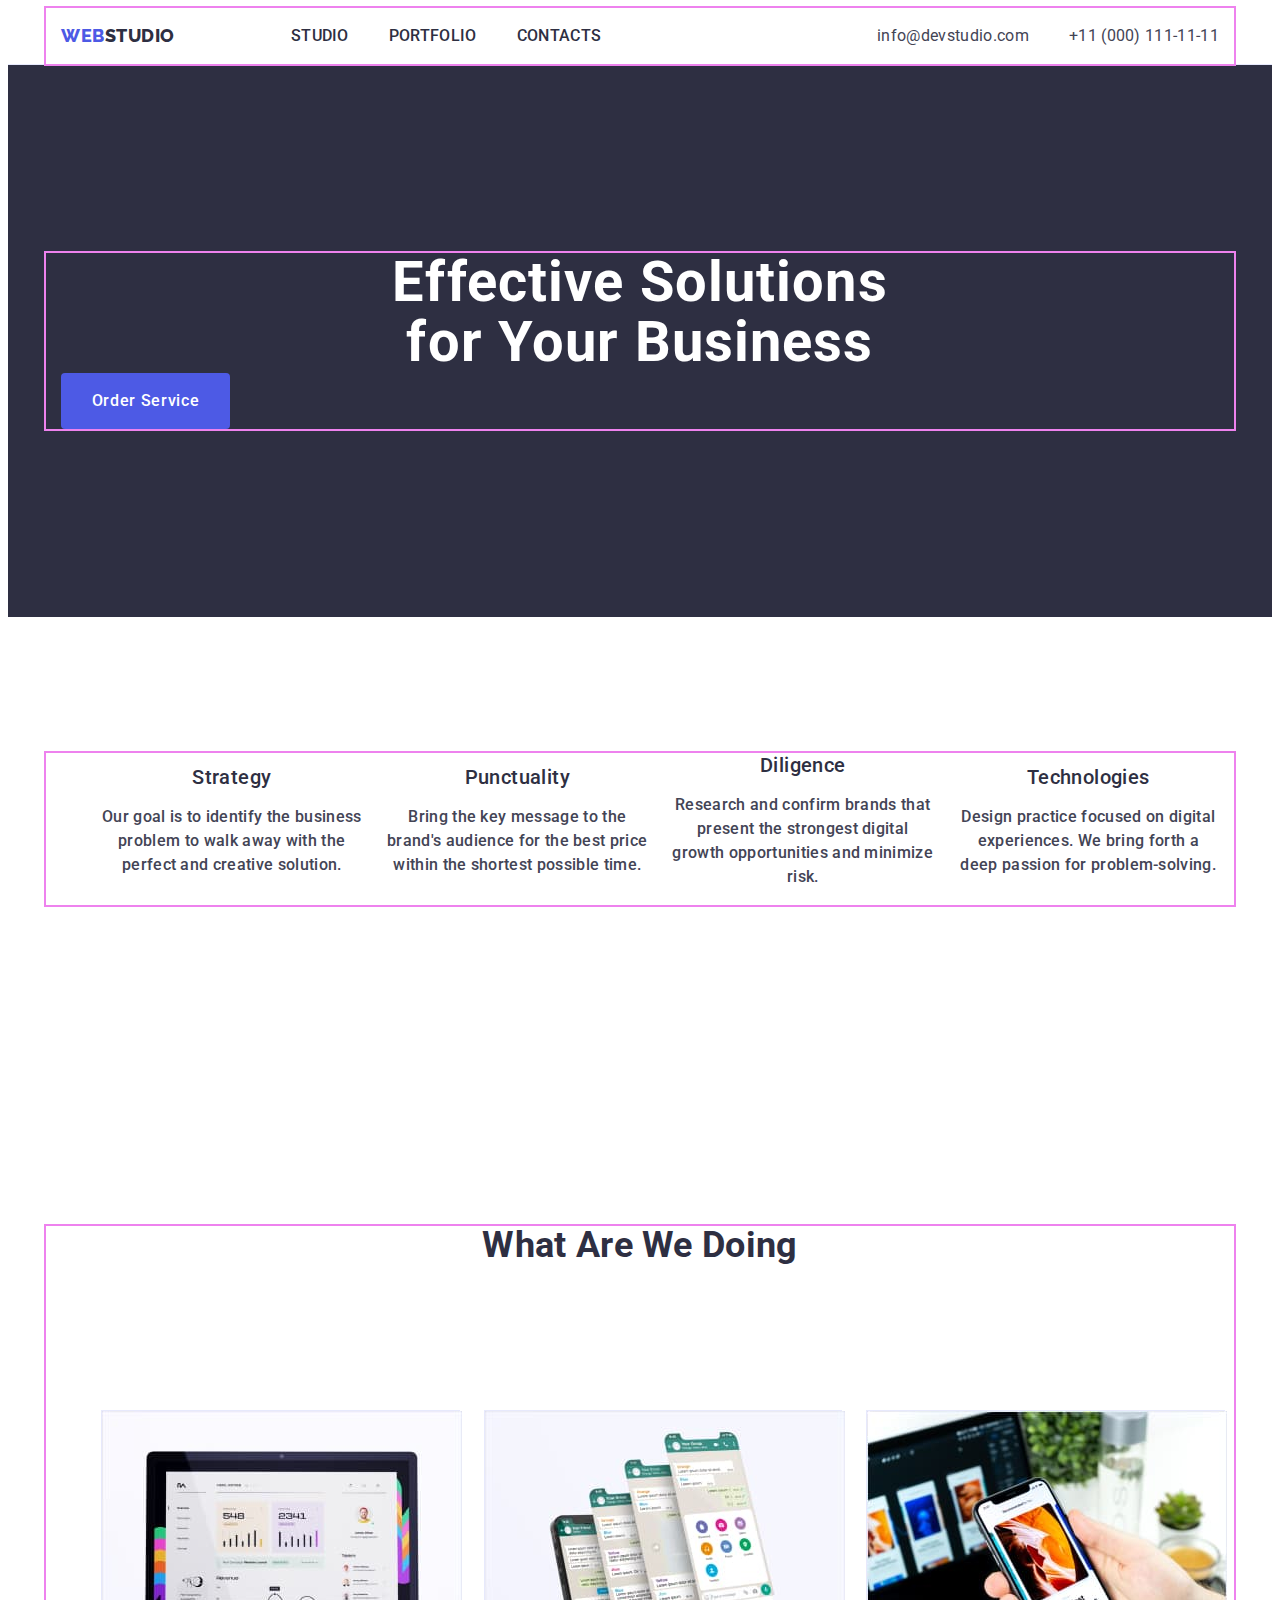
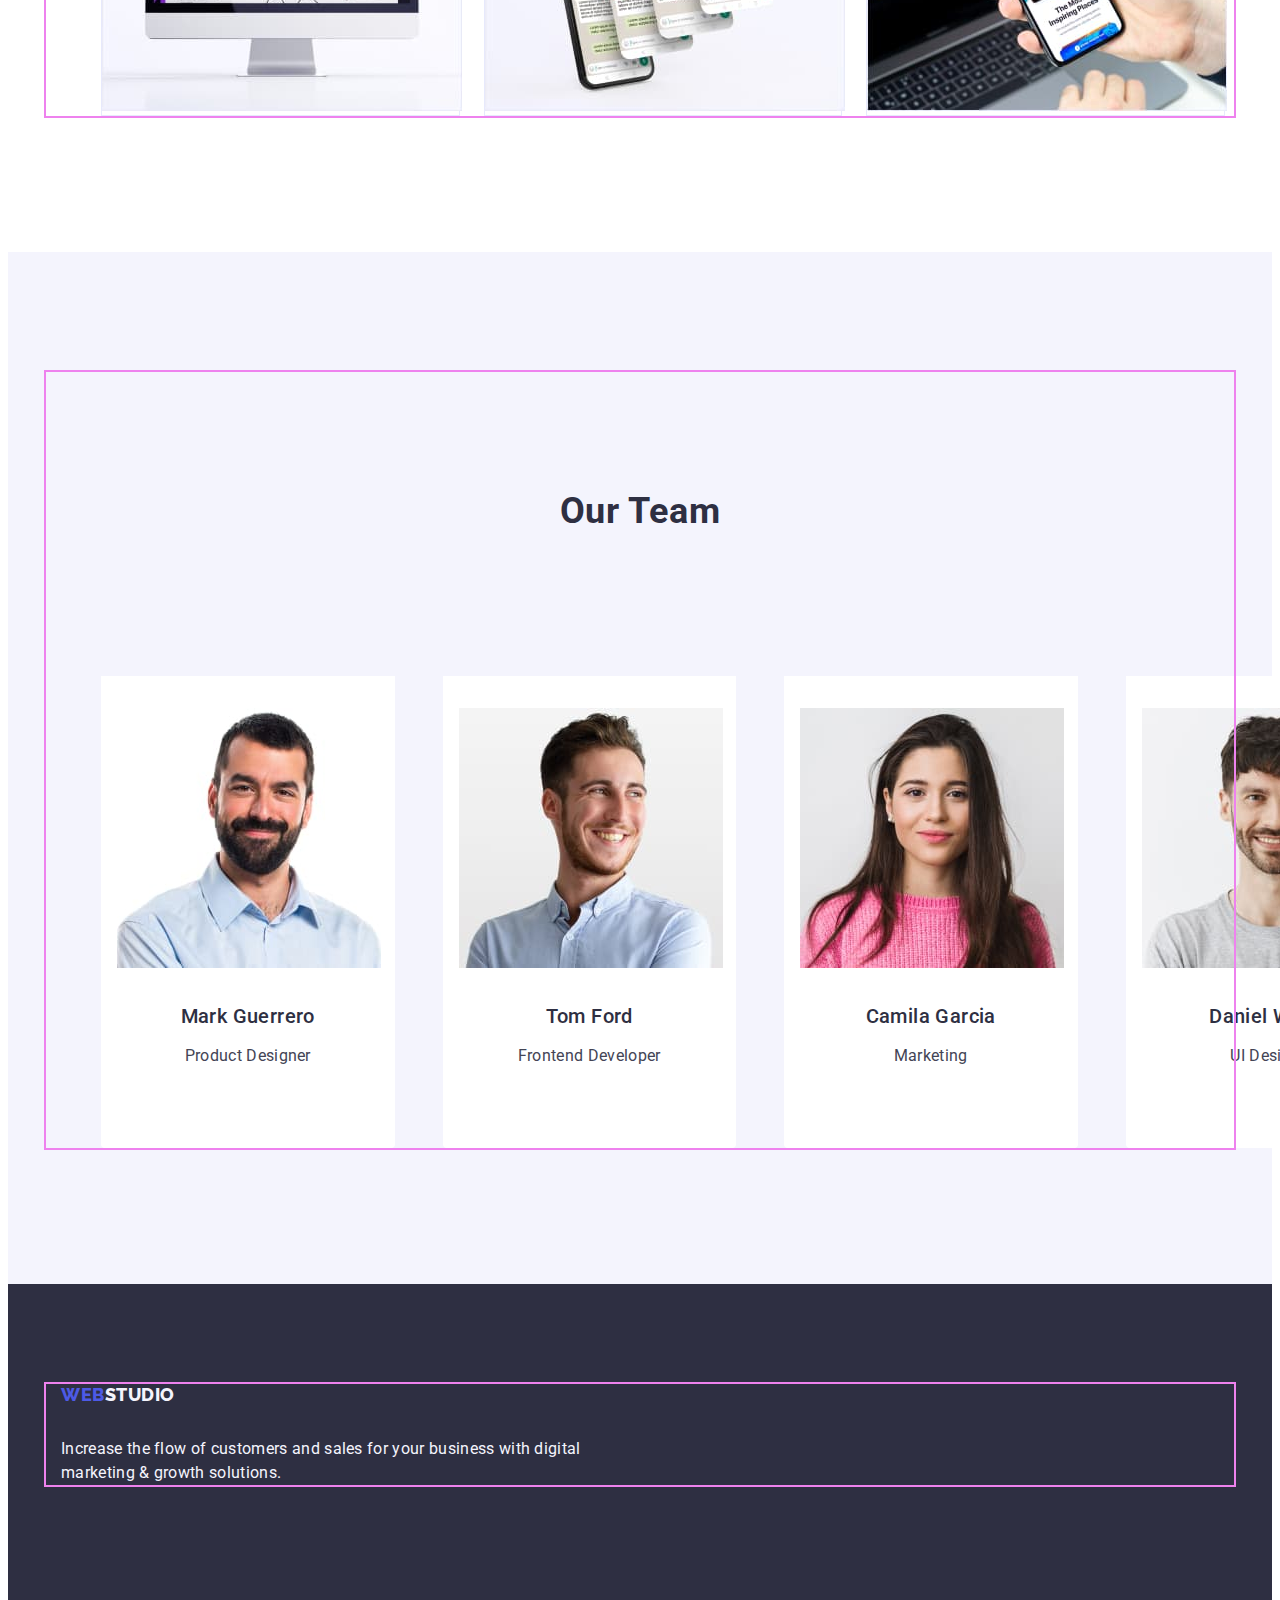
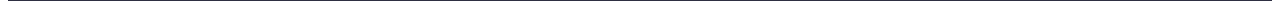
==== index.html @ 794ada8c "update" ====
<!DOCTYPE html>
<html lang="en">
  <head>
    <meta charset="UTF-8" />
    <meta http-equiv="X-UA-Compatible" content="IE=edge" />
    <meta name="viewport" content="width=device-width, initial-scale=1.0" />
    <title>Document</title>

    <link rel="preconnect" href="https://fonts.googleapis.com" />
    <link rel="preconnect" href="https://fonts.gstatic.com" crossorigin />
    <link rel="preconnect" href="https://fonts.googleapis.com" />
    <link rel="preconnect" href="https://fonts.gstatic.com" crossorigin />
    <link
      href="https://fonts.googleapis.com/css2?family=Raleway:wght@800&family=Roboto:wght@400;500;700&display=swap"
      rel="stylesheet"
    />
    <link
      rel="stylesheet"
      href="https://cdnjs.cloudflare.com/ajax/libs/modern-normalize/2.0.0/modern-normalize.min.css"
      integrity="sha512-4xo8blKMVCiXpTaLzQSLSw3KFOVPWhm/TRtuPVc4WG6kUgjH6J03IBuG7JZPkcWMxJ5huwaBpOpnwYElP/m6wg=="
      crossorigin="anonymous"
      referrerpolicy="no-referrer"
    />
    <link rel="stylesheet" href="./css/styles.css" />
  </head>
  <body>
    <header class="top-line">
      <div class="container top-conteiner">
        <nav class="nav-main list">
          <a class="main-logo link" href="./index.html">
            Web<span class="main-logotype">Studio</span></a
          >
          <ul class="top-line-nav list">
            <li><a class="top-studio link" href="./index.html">Studio</a></li>
            <li class="top-line-nav list">
              <a class="top-studio link" href="./portfolio.html">Portfolio</a>
            </li>
            <li><a class="top-line-nav link" href="">Contacts</a></li>
          </ul>
        </nav>

        <address class="address">
          <ul class="contacts-us list">
            <li>
              <a class="top-studio link" href="mailto:info@devstudio.com"
                >info@devstudio.com</a
              >
            </li>
            <li>
              <a class="top-studio link" href="tel:+110001111111"
                >+11 (000) 111-11-11</a
              >
            </li>
          </ul>
        </address>
      </div>
    </header>
    <main class="main-title-section">
      <section class="main-title">
        <div class="container">
          <h1 class="main-title-text">Effective Solutions for Your Business</h1>
          <button class="button-main link" type="button">Order Service</button>
        </div>
      </section>
      <!-- SECTION MAIN ABOUT -->
      <section class="main-about">
        <div class="container">
          <h2 class="main" hidden>section 2</h2>
          <ul class="about-us list">
            <li class="main-description">
              <h3 class="list-text">Strategy</h3>
              <p class="text-description">
                Our goal is to identify the business problem to walk away with
                the perfect and creative solution.
              </p>
            </li>
            <li class="main-description">
              <h3 class="list-text">Punctuality</h3>
              <p class="text-description">
                Bring the key message to the brand's audience for the best price
                within the shortest possible time.
              </p>
            </li>
            <li class="main-description">
              <h3 class="list-text">Diligence</h3>
              <p class="text-description">
                Research and confirm brands that present the strongest digital
                growth opportunities and minimize risk.
              </p>
            </li>
            <li class="main-description">
              <h3 class="list-text">Technologies</h3>
              <p class="text-description">
                Design practice focused on digital experiences. We bring forth a
                deep passion for problem-solving.
              </p>
            </li>
          </ul>
        </div>
      </section>
      <!---------------- SECTION3 --------------->
      <section class="doing-list">
        <div class="container">
          <h2 class="work-title">What Are We Doing</h2>
          <ul class="our-work list">
            <li class="our-work-pic">
              <img src="./images/image1.jpg" alt="img" width="360" />
            </li>
            <li class="our-work-pic">
              <img src="./images/image2.jpg" alt="img" width="360" />
            </li>
            <li class="our-work-pic">
              <img src="./images/image3.jpg" alt="img" width="360" />
            </li>
          </ul>
        </div>
      </section>
      <!-- ------OUR TEAM -->
      <section class="team-list">
        <div class="container">
          <h2 class="team-photo">Our Team</h2>
          <ul class="team list">
            <li class="image-main">
              <img src="./images/image5.jpg" alt="man" width="264" />
              <div class="team-container">
                <h3 class="list-text">Mark Guerrero</h3>
                <p class="text-description">Product Designer</p>
              </div>
            </li>
            <li class="image-main">
              <img src="./images/image6.jpg" alt="man" width="264" />
              <div class="team-container">
                <h3 class="list-text">Tom Ford</h3>
                <p class="text-description">Frontend Developer</p>
              </div>
            </li>
            <li class="image-main">
              <img src="./images/image7.jpg" alt="woman" width="264" />
              <div class="team-container">
                <h3 class="list-text">Camila Garcia</h3>
                <p class="text-description">Marketing</p>
              </div>
            </li>
            <li class="image-main">
              <img src="./images/image8.jpg" alt="man" width="264" />
              <div class="team-container">
                <h3 class="list-text">Daniel Wilson</h3>
                <p class="text-description">UI Designer</p>
              </div>
            </li>
          </ul>
        </div>
      </section>
    </main>

    <footer class="foot">
      <div class="container">
        <a class="footer-logo link" href="./index.html">
          Web<span class="footer-logotype">Studio</span></a
        >
        <p class="foot-par">
          Increase the flow of customers and sales for your business with
          digital <br />
          marketing & growth solutions.
        </p>
      </div>
    </footer>
  </body>
</html>
---- css/styles.css ----
/* ul,
ol {
    list-style: none;
}  скинули маркери на усі списки*/
/* #2E2F42 -заголовки #434455 - опис */
/* відкрити закриті папки файли
main-logo
footer-logo  */
/* ------------------------------------------------ */
.title-text {
  font-family: 'Roboto';
  font-size: 36px;
  line-height: 1.12;
  color: var(--header-color);
}

.list-text {
  font-family: 'Roboto';
  font-weight: 500;
  font-size: 20px;
  line-height: 1.2;
  letter-spacing: 0.02em;
  color: var(--text-navy-color);
  text-align: center;
}

.text-description {
  font-family: 'Roboto';
  font-size: 16px;
  line-height: 1.5;
  letter-spacing: 0.02em;
  color: var(--text-slate-color);
  text-align: center;
}

.text-footer {
  font-family: 'Roboto';
  font-size: 16px;
  line-height: 1.5;
  letter-spacing: 0.02em;
  color: #F4F4FD;
}


/* -------------------------------------------- */
:root {
  --header-color: #2E2F42;
  --background-color: #FFFFFF;
  --text-navy-color: #2E2F42;
  --text-slate-color: #434455;
  --text-cloud-color: #F4F4FD;
  --text-iris-color: #4D5AE5;
  --text-ocean-color: #404BBF;
  --button-color: #e7e9fc;
}

a:link {
  text-decoration: none;
}

body {
  font-family: 'Roboto', sans-serif;
  color: #434455;
  background-color: var(--background-color);
  letter-spacing: 0.02em;
  text-decoration: none;

}

.p {
  color: #434455;
  font-family: 'Roboto' sans-serif;
  font-size: 16px;
  line-height: 1.5;
  letter-spacing: 0.02em;
  text-align: center;

}

.p,
h1,
h2,
h3,
h4,
h5,
h6 {
  margin: 0;
}

.ul,
ol {
  margin: 0;
  padding: 0;
}

.img {
  display: block;

}

.link {
  text-decoration: none;
}

.list {
  list-style: none;
}

.team-list {
  background-color: #F4F4FD;

}

.container {
  align-items: center;
  width: 1158px;
  padding-left: 15px;
  padding-right: 15px;
  margin: 0 auto;
  outline: 2px solid violet;
}


/*-------- INDEX */


.top-line {
  border-bottom: 1px solid #e7e9fc;

}

.top-conteiner {
  display: flex;
  align-items: center;

}

.nav-main {
  display: flex;
  align-items: center;

}

.nav-main {
  font-family: "Raleway", sans-serif;
  font-weight: 800;
  font-size: 18px;
  line-height: 1.17;
  letter-spacing: 0.03em;
  text-transform: uppercase;
  color: #4D5AE5;

}

.main-logo {
  font-family: 'Raleway', sans-serif;
  font-weight: 800;
  font-size: 18px;
  line-height: 1.17;
  letter-spacing: 0.03em;
  text-transform: uppercase;
  color: #4D5AE5;
}

.main-logo {
  margin-right: 76px;

}


.main-logotype {
  color: #2E2F42;
}

.address {
  font-style: normal;
  align-items: center;
  margin-left: auto;
  /* display: flex;
  justify-content: flex-end; */
}

/* .address-conteiner{
  display: flex;
  align-items: center;
  margin-left: 332px;
  
} */


.top-line-nav a {
  color: #2E2F42;
  list-style: none;
}

.top-line-nav {

  list-style: none;
  color: #2E2F42;

  font-family: 'Roboto';
  font-weight: 500;
  font-size: 16px;
  line-height: 1.5;
  letter-spacing: 0.02em;

}

.top-line-nav {
  display: flex;
  align-items: center;
  gap: 40px;
}





.top-line-nav a:hover,
.top-line-nav a:focus {
  color: #404BBF;
}

.contacts-us a:hover,
.contacts-us a:focus {
  color: #404BBF;
}


.contacts-us a {
  color: #434455;
  list-style: none;
  font-family: 'Roboto';
  line-height: 1.5;
  letter-spacing: 0.02em;




}

.contacts-us {
  display: flex;
  gap: 40px;
  list-style: none;
  align-items: center;
}



/* ---------------SECTION 2----------------------- */

.main-about {
  padding: 120px 0;
}

.main-title {
  display: flex;
  background-color: #2E2F42;

  padding: 188px 0;


}


.main-title-text {
  color: #FFFFFF;
  font-family: 'Roboto';
  font-size: 56px;
  line-height: 1.07;
  text-align: center;
  letter-spacing: 0.02em;
}

.main-title-text {
  max-width: 496px;
  flex-grow: 1;
  margin: 0 auto;

}

.button-main {
  font-family: 'Roboto', sans-serif;
  color: #FFFFFF;
  text-decoration: none;
  font-weight: 500;
  font-size: 16px;
  line-height: 1.5;
  letter-spacing: 0.04em;
  background-color: #4D5AE5;
  cursor: pointer;

  height: 56px;


}

.button-main {
  display: block;
  min-width: 169px;
  border: none;
  border-radius: 4px;
}

.main-description {
  width: calc((100% - 72px) / 4);
}

.button-main:hover,
.button-main:focus {
  background-color: #404BBF
}

.main-about p {
  font-family: 'Roboto', sans-serif;
  font-size: 16px;
  line-height: 1.5;
  letter-spacing: 0.02em;
  color: #434455;
}

.main-about {
  padding-top: 123px;
  padding-bottom: 185px;
  padding: 120px 0
}

.about-us {
  display: flex;
  align-items: center;
  gap: 24px;
}

.list-text {
  margin-bottom: 8px;
}

.about-us li {
  display: inline;
  padding: 0px;
  gap: 8px;
  flex-direction: column;
  color: #2E2F42;
  font-weight: 500;
  font-size: 20px;
  line-height: 1.2;

}



/* SECTION 3 */
.doing-list {
  padding-top: 185px;
  padding-bottom: 120px;


}


.work-title {
  font-size: 36px;
  line-height: 1.11;
  text-align: center;
  text-transform: capitalize;
  color: var(--header-color);
  padding-bottom: 72px;
  margin-bottom: 72px;

}

.our-work {
  display: flex;
  align-items: center;
  gap: 24px;
}

.our-work-pic {
  width: calc((100% - 48px) / 3);
}




/* SECTION TEAM */
/* .team-list {
  display: flex;
  align-items: center;
  padding-top: 52px; 
  background-color: #F4F4FD;
  gap: 24px; 
}  */

.team-photo {
  padding-top: 120px;
  padding-bottom: 72px;
  margin-bottom: 72px;
}

.team-list {
  padding: 120px 0;

}

.team {
  display: flex;
  gap: 24px;

}

.image-main {
  background-color: #FFFFFF;
  width: calc((100% - 72px) / 4);

}

.team-list p {
  font-family: 'Roboto', sans-serif;
}

.team-photo {
  font-size: 36px;
  line-height: 1.11;
  text-align: center;
  text-transform: capitalize;
  color: var(--header-color);
  letter-spacing: 0.02em;

}

.image-main {
  margin-right: 24px;
}

.team-container {
  padding: 32px 16px;

}


.our-work li {
  display: flex;
  text-decoration: none;
  font-family: 'Roboto' sans-serif;
  color: #2E2F42;
  display: inline-block;

  border: 1px solid #E7E9FC;
}

.team-piccontainer {
  width: 1440px;
  outline: 2px solid violet;
}

.team li {
  display: inline-flex;
  text-decoration: none;
  font-family: 'Roboto' sans-serif;
  color: #2E2F42;
  display: inline-block;
}

/* .team li {
  text-decoration: none;
  font-family: 'Roboto' sans-serif;
  color: #2E2F42;
  } */

/* --------PORTFOLIO------- */

.main-section {
  padding: 96px 0 120px;

}

.filter-button {
  min-width: 69px;
  width: 586px;
  height: 48px;
  display: flex;
  align-items: center;
  gap: 24px;
  padding-left: 427px;
  justify-content: center;
  margin-bottom: 72px;


}

.button-port {
  display: flex;
  align-items: center;
  min-width: 69px;
  height: 48px;
  padding: 12px 24px;
  border: 1px solid var(--button-color);
  border-radius: 4px;

}

.button-port {
  font-family: "Roboto", sans-serif;
  font-weight: 500;
  font-size: 16px;
  line-height: 1.5;

  text-align: center;
  letter-spacing: 0.04em;
  color: #4D5AE5;
  cursor: pointer;
  background-color: var(--text-cloud-color);
}



.button-port:hover,
.button-port:focus {
  background-color: #404BBF;
  color: #FFFFFF;
  border: 1px solid transparent;
}



.pic-portfolio {
  outline: 2px solid green;
  display: flex;
  align-items: center;
  gap: 24px;
  border: 1px solid #e7e9fc;
  padding: 32px 16px;
  border-top: none;
}


.our-projects li {
  text-decoration: none;
  font-family: 'Roboto' sans-serif;
  color: #2E2F42;

  border: 1px solid #E7E9FC;
  background: #FFFFFF;
  font-family: 'Roboto';

}

.our-projects {
  display: flex;
  flex-wrap: wrap;
  column-gap: 24px;
  margin-right: 24px;
  width: calc((100% - 48px) / 3);
  row-gap: 48px;
  border-radius: 0px 0px 4px 4px;
}

.images {
  width: calc((100% - 48px) / 3);

}

.image link {
  text-decoration: none;
  width: calc((100% - 48px) / 3);
  padding: 32px 16px;
}

.image-main {
  border-radius: 0px 0px 4px 4px;
  padding: 32px 16px;

}








/* ------Footer */
.foot {
  background-color: #2E2F42;
  color: #F4F4FD;
  font-family: 'Roboto';
  line-height: 1.5;
  letter-spacing: 0.02em;
  padding: 100px 0;

}

.footer-logo {
  font-family: 'Raleway', sans-serif;
  font-weight: 800;
  font-size: 18px;
  line-height: 1.17;
  display: flex;
  align-items: center;
  letter-spacing: 0.03em;
  text-transform: uppercase;
  color: #4D5AE5;
  display: inline-block;
}


.foot {
  color: var(--text-cloud-color);
  background-color: #2E2F42;
  list-style: none;

}

.footer-logo {
  margin-bottom: 16px;
  display: inline-block;
}

.footer-logotype {
  color: #F4F4FD;

}

.foot-par {
  min-width: 264px;
}
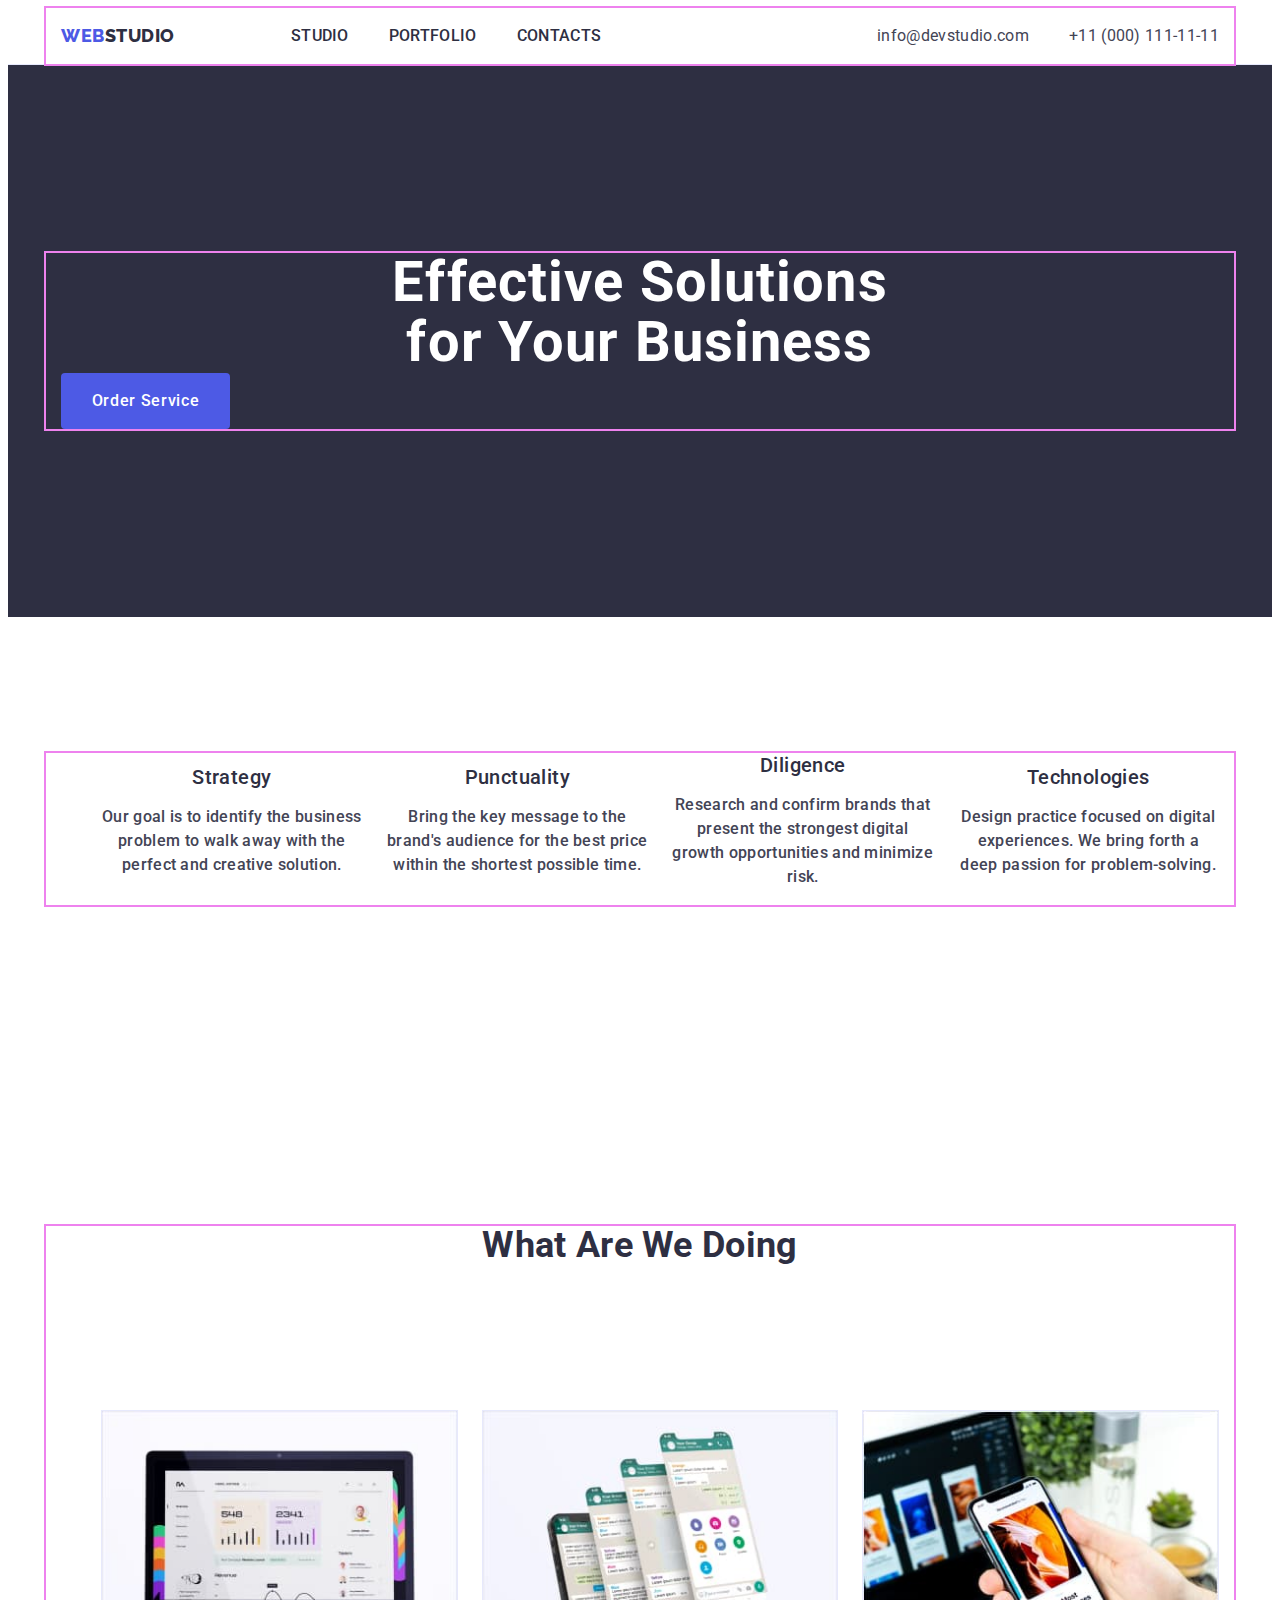
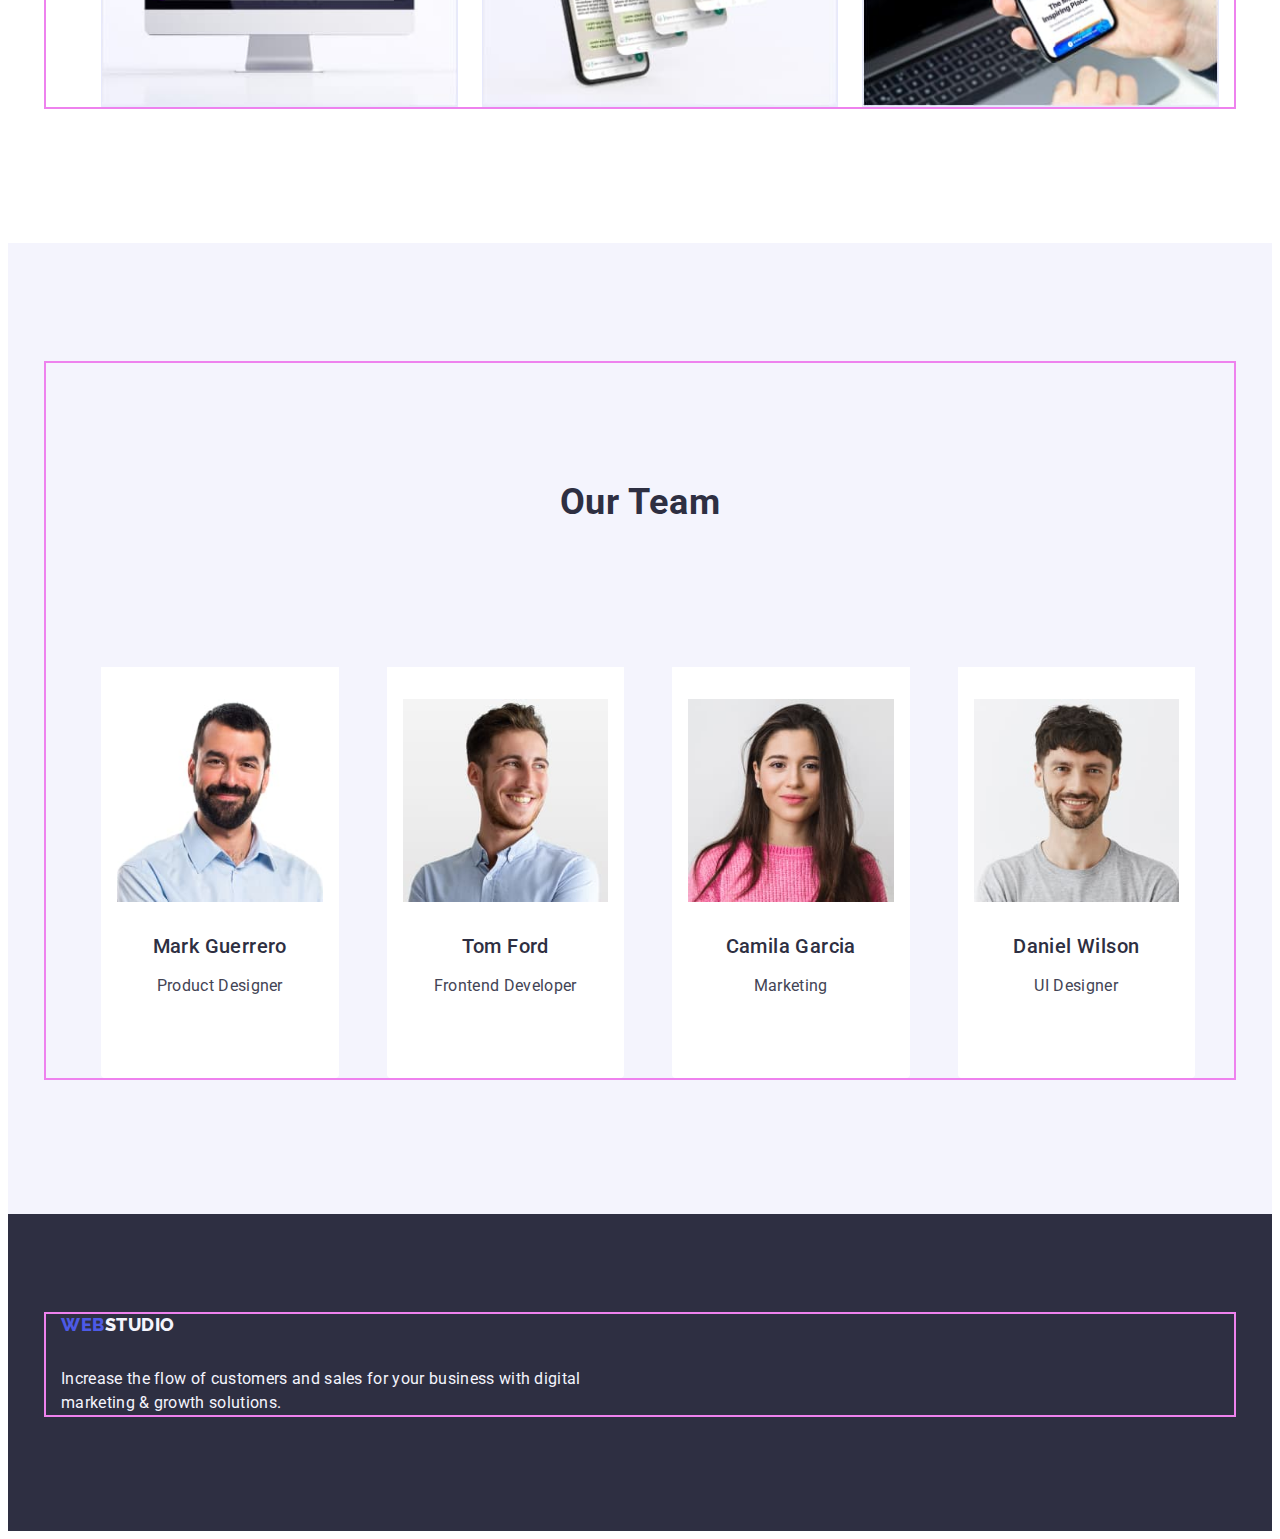
==== commit 96804ddc: "update" ====
--- a/index.html
+++ b/index.html
@@ -167,3 +167,6 @@
     </footer>
   </body>
 </html>
+
+
+
--- a/css/styles.css
+++ b/css/styles.css
@@ -93,9 +93,10 @@
   padding: 0;
 }
 
-.img {
+img {
   display: block;
-
+  max-width: 100%;
+  height: auto;
 }
 
 .link {
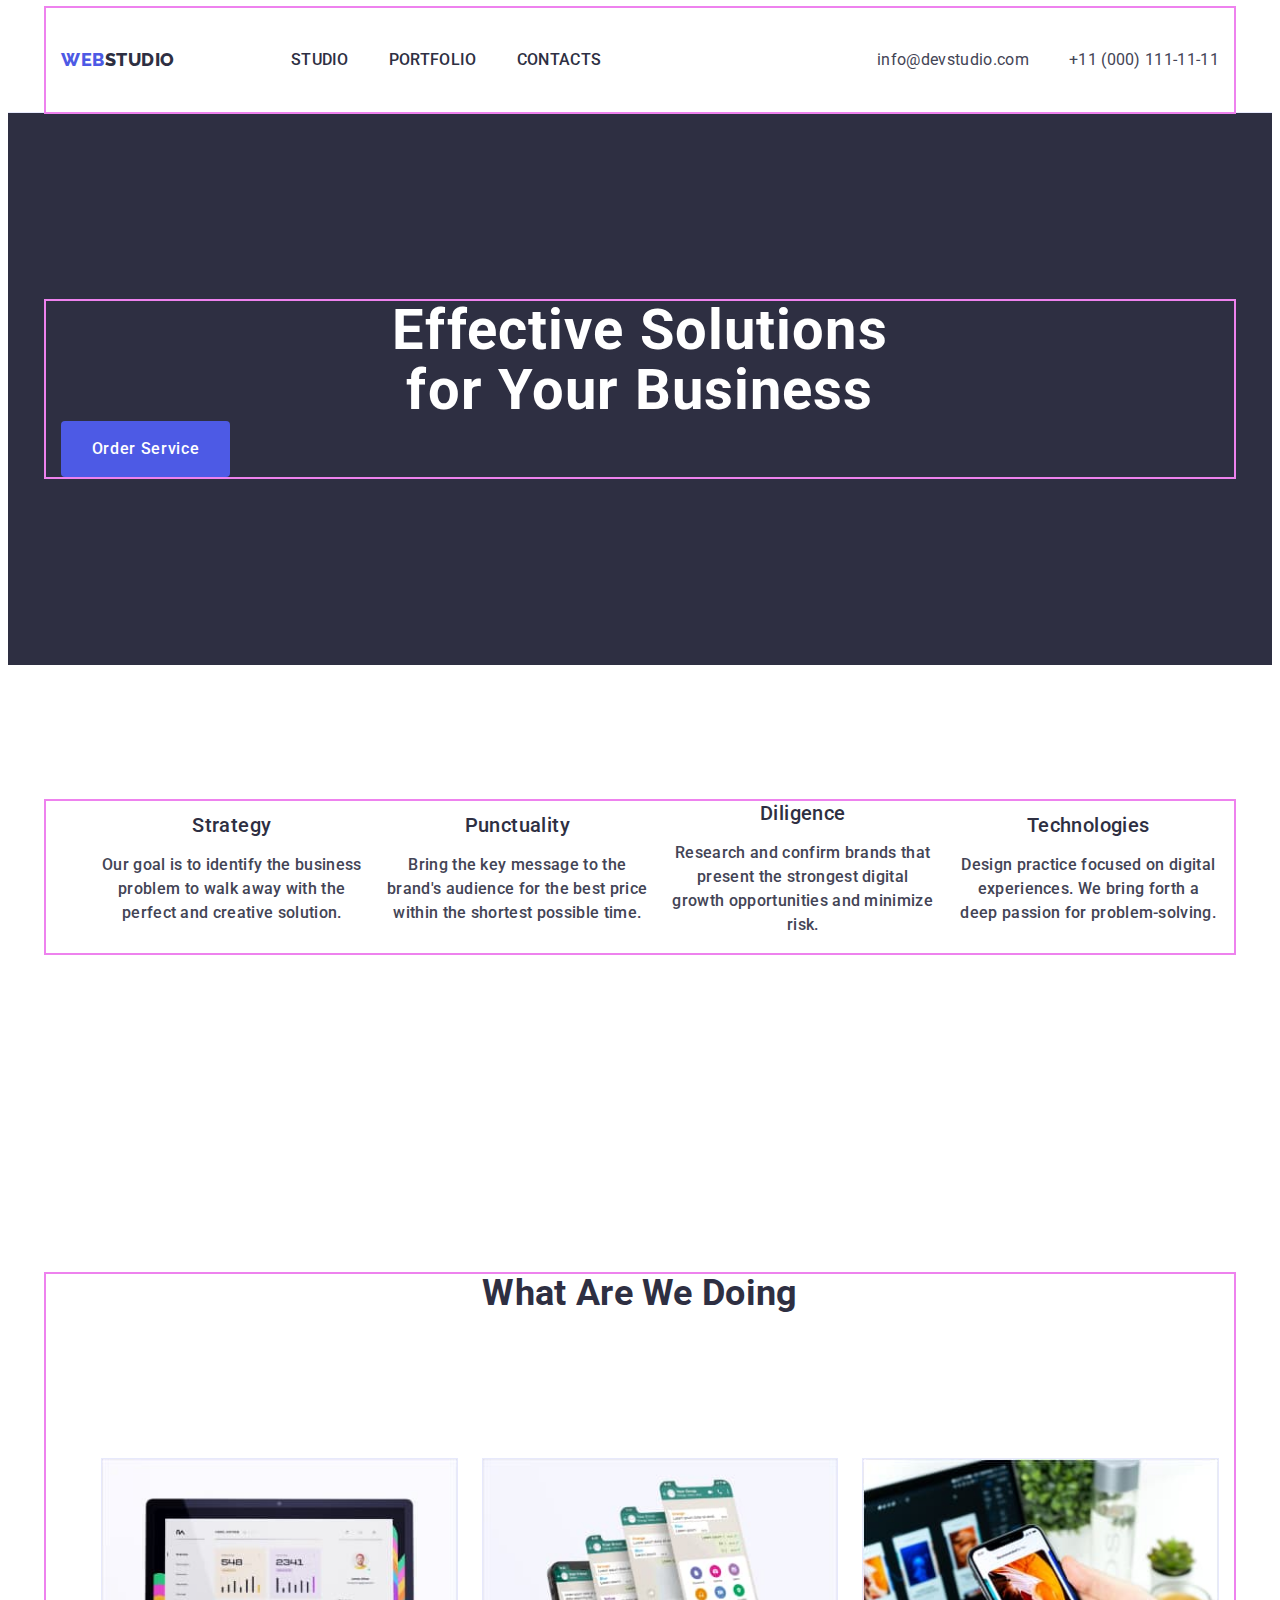
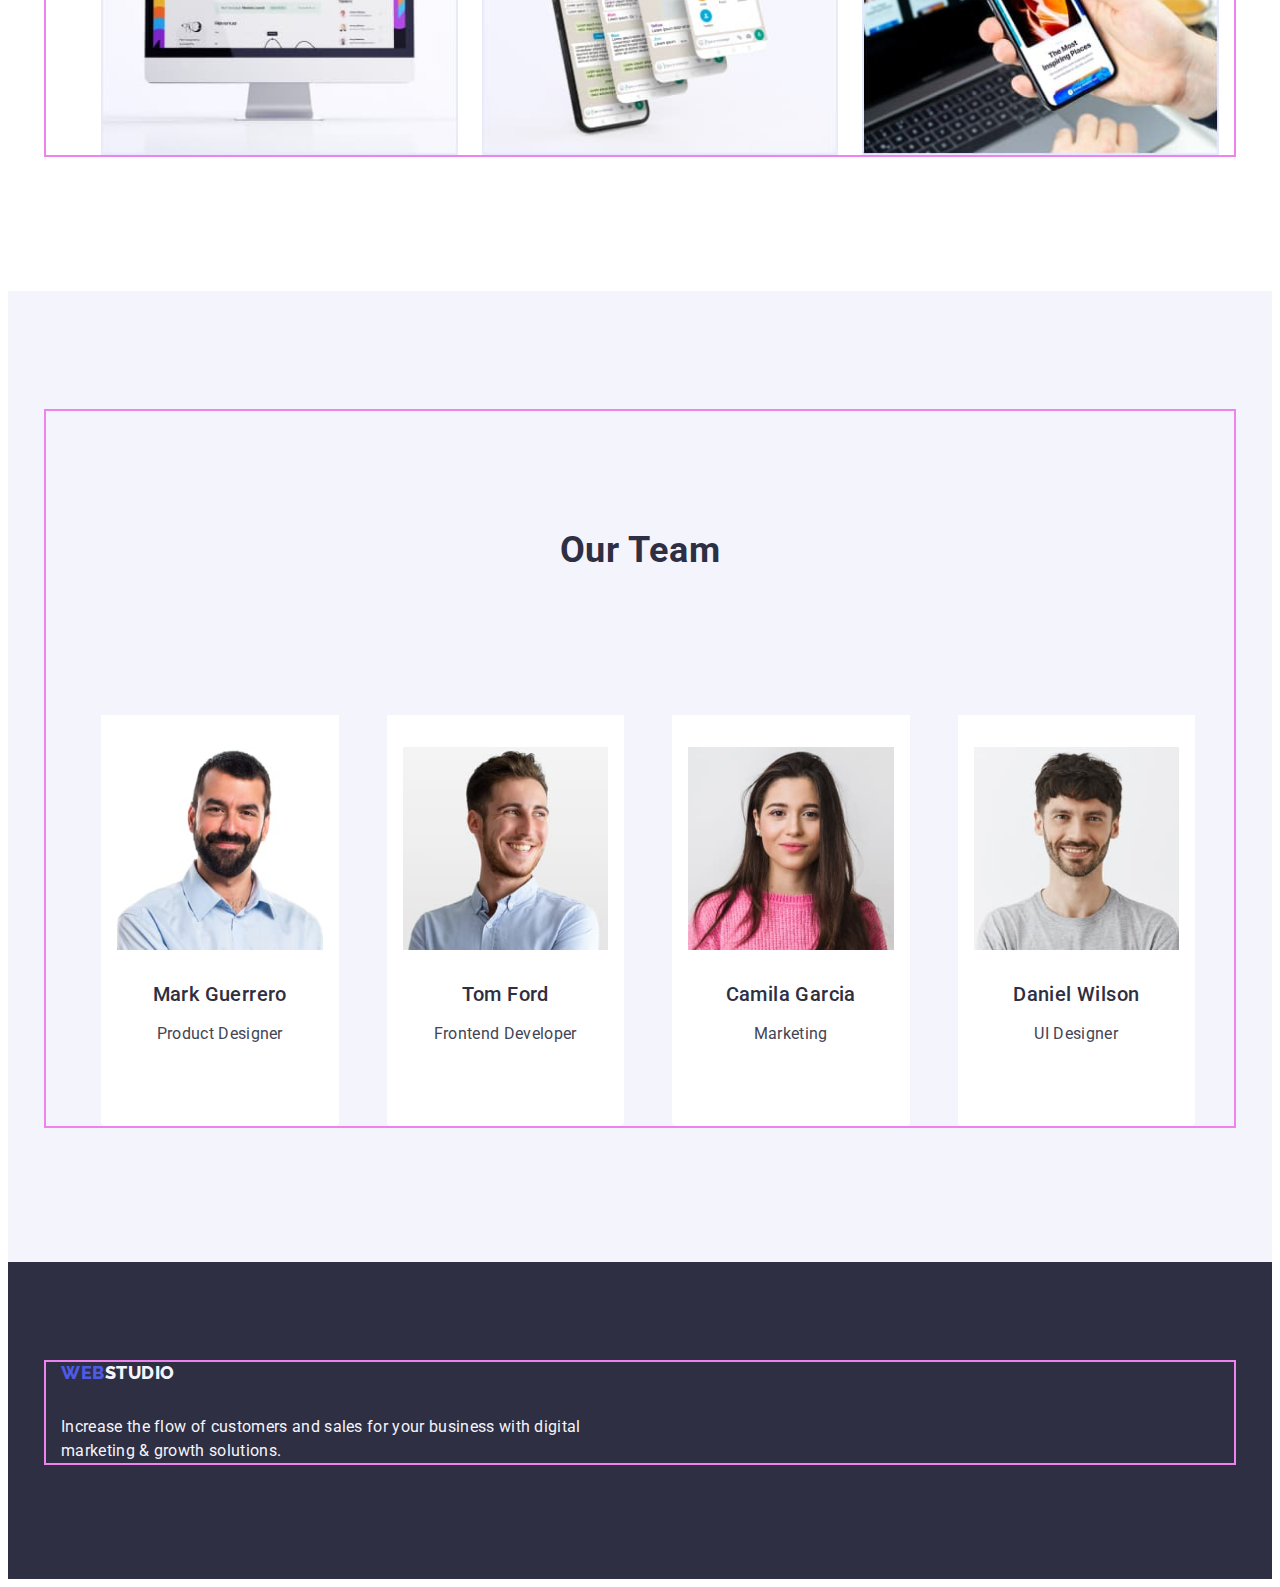
==== commit 20973181: "update" ====
--- a/index.html
+++ b/index.html
@@ -35,7 +35,7 @@
             <li class="top-line-nav list">
               <a class="top-studio link" href="./portfolio.html">Portfolio</a>
             </li>
-            <li><a class="top-line-nav link" href="">Contacts</a></li>
+            <li><a class="top-studio link" href="">Contacts</a></li>
           </ul>
         </nav>
 
--- a/css/styles.css
+++ b/css/styles.css
@@ -140,6 +140,7 @@
   display: flex;
   align-items: center;
 
+
 }
 
 .nav-main {
@@ -211,8 +212,12 @@
   display: flex;
   align-items: center;
   gap: 40px;
-}
-
+
+}
+
+.top-studio {
+  padding: 24px 0;
+}
 
 
 
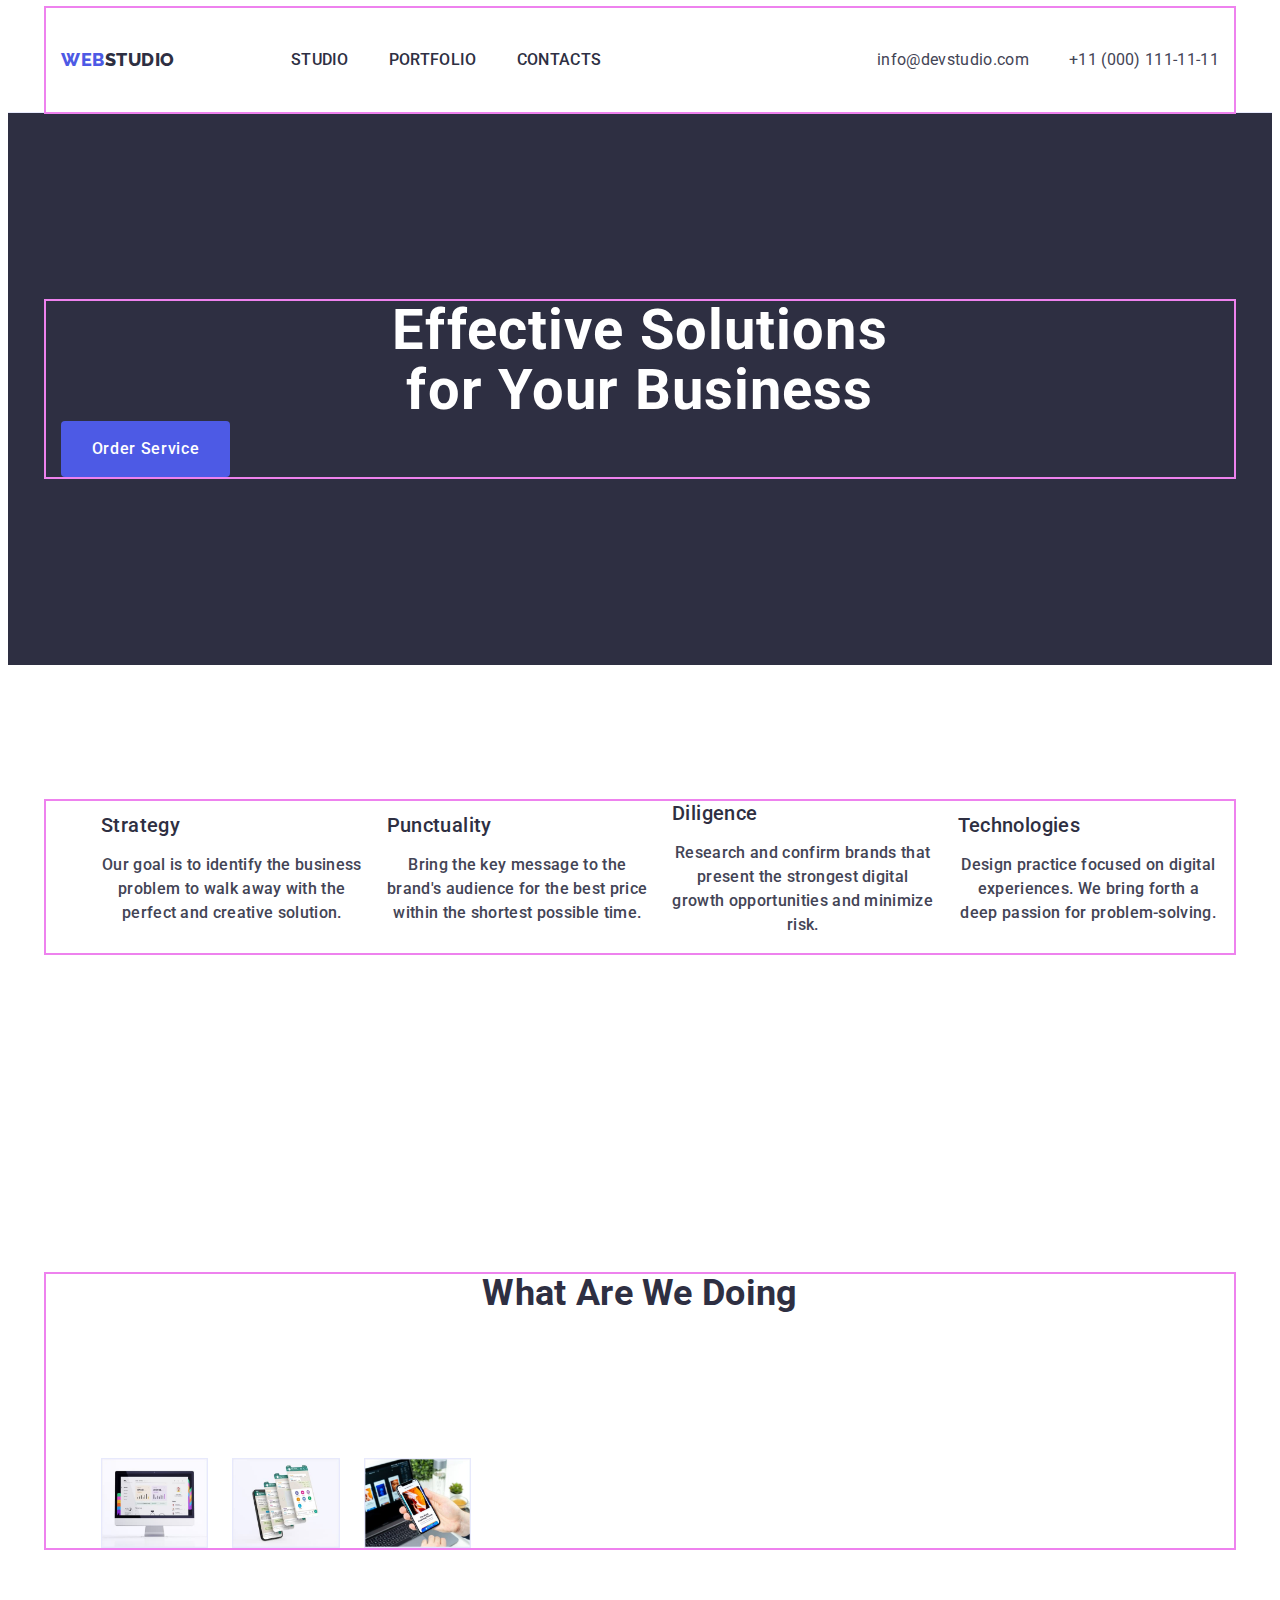
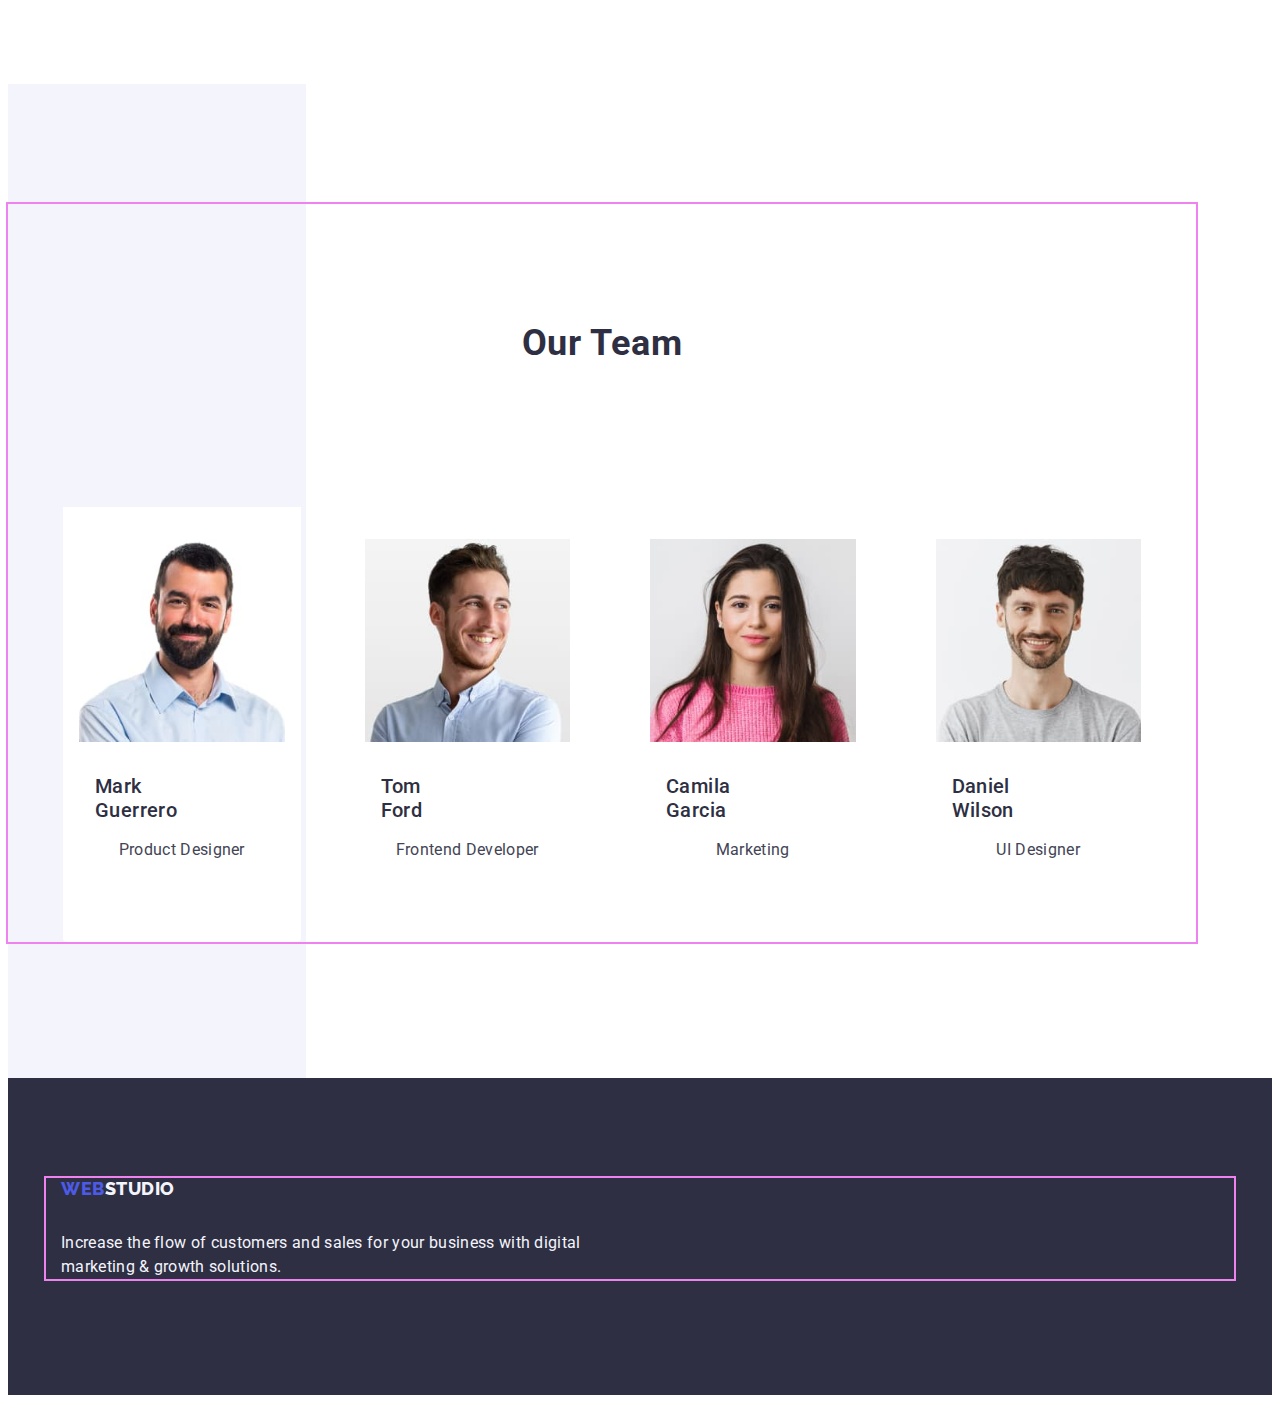
==== commit c275113b: "update" ====
--- a/index.html
+++ b/index.html
@@ -32,7 +32,7 @@
           >
           <ul class="top-line-nav list">
             <li><a class="top-studio link" href="./index.html">Studio</a></li>
-            <li class="top-line-nav list">
+            <li class="top-studio link">
               <a class="top-studio link" href="./portfolio.html">Portfolio</a>
             </li>
             <li><a class="top-studio link" href="">Contacts</a></li>
@@ -167,6 +167,3 @@
     </footer>
   </body>
 </html>
-
-
-
--- a/css/styles.css
+++ b/css/styles.css
@@ -265,8 +265,6 @@
   background-color: #2E2F42;
 
   padding: 188px 0;
-
-
 }
 
 
@@ -332,6 +330,8 @@
   padding: 120px 0
 }
 
+.main-description {}
+
 .about-us {
   display: flex;
   align-items: center;
@@ -340,6 +340,7 @@
 
 .list-text {
   margin-bottom: 8px;
+  width: calc((100% - 72px) / 4);
 }
 
 .about-us li {
@@ -380,6 +381,7 @@
   display: flex;
   align-items: center;
   gap: 24px;
+  width: calc((100% - 48px) / 3);
 }
 
 .our-work-pic {
@@ -406,6 +408,7 @@
 
 .team-list {
   padding: 120px 0;
+  width: calc((100% - 72px) / 4);
 
 }
 
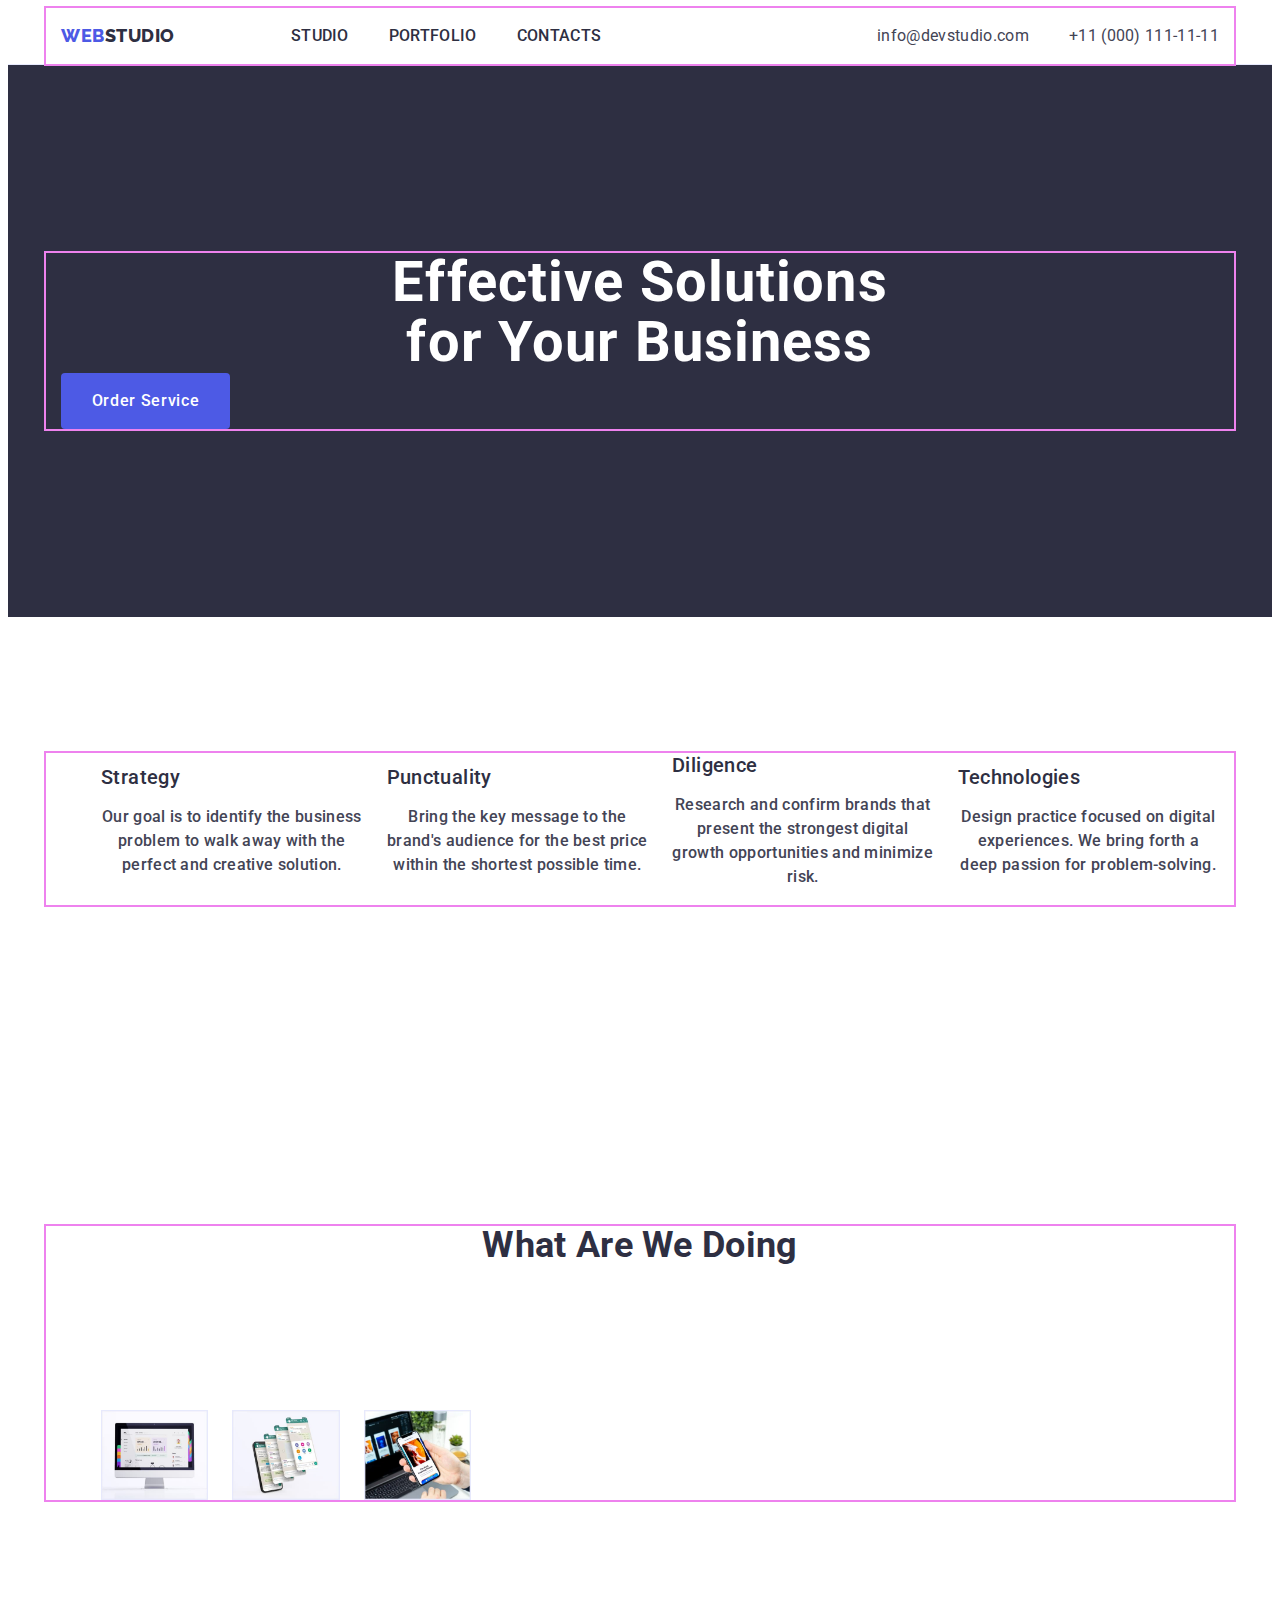
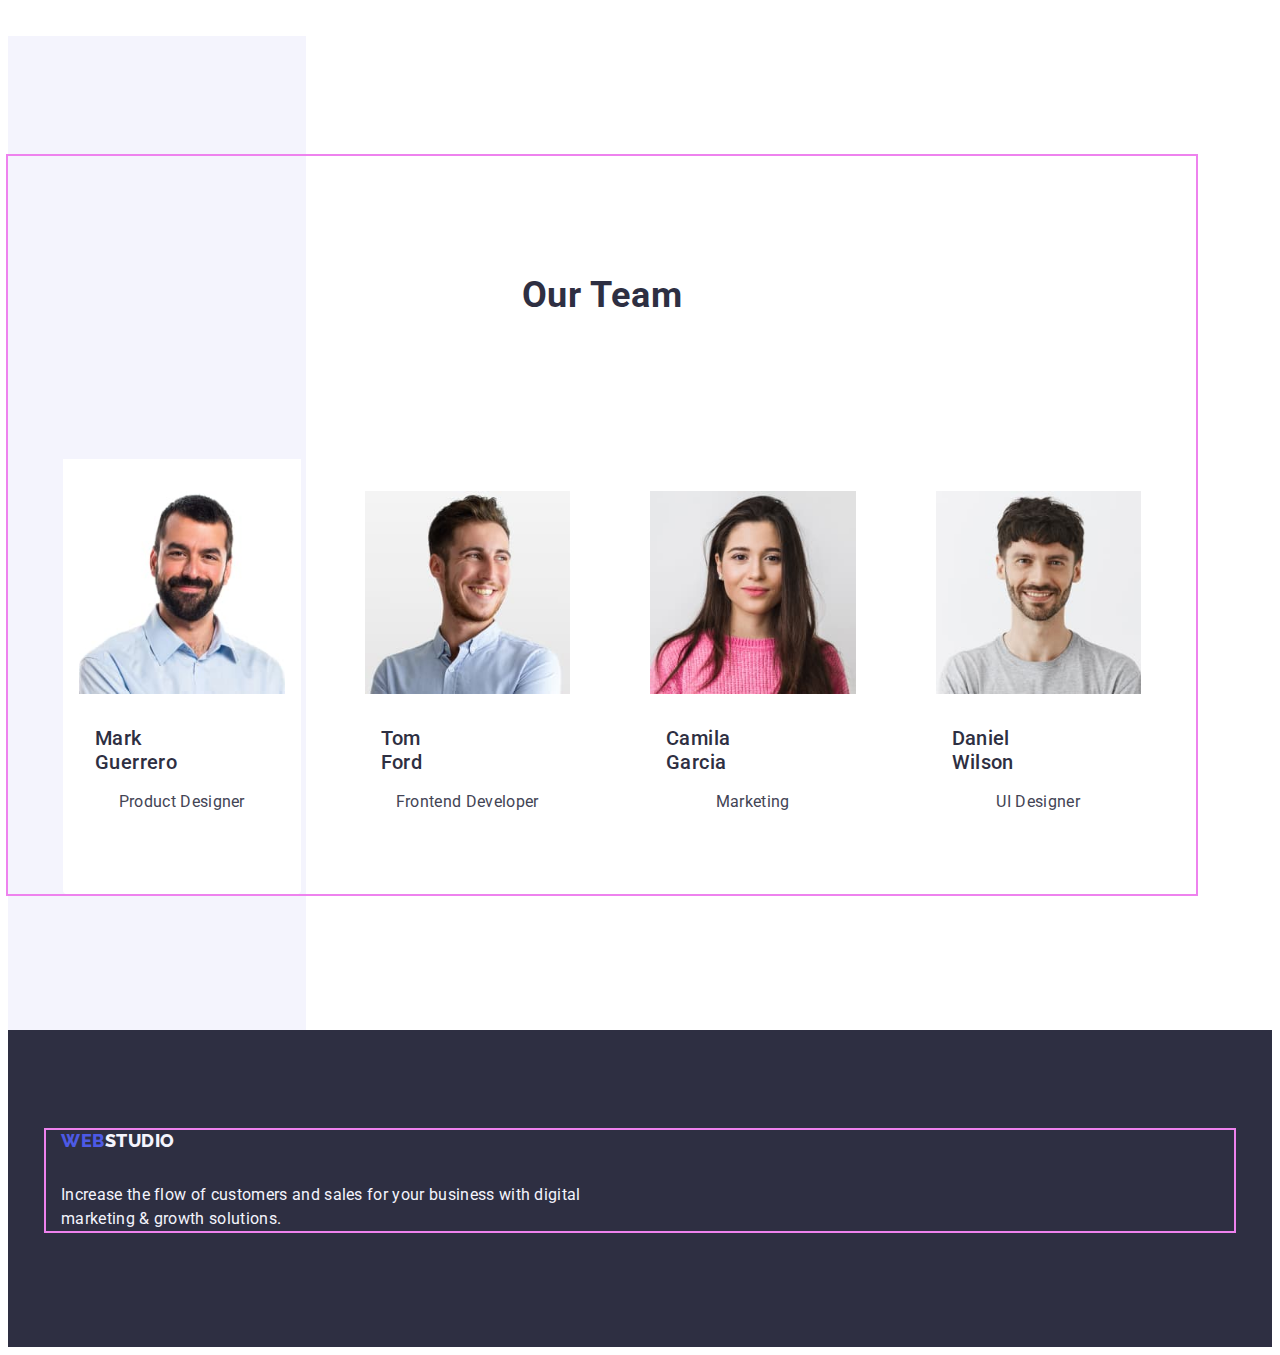
==== commit d4921f25: "update" ====
--- a/index.html
+++ b/index.html
@@ -32,7 +32,7 @@
           >
           <ul class="top-line-nav list">
             <li><a class="top-studio link" href="./index.html">Studio</a></li>
-            <li class="top-studio link">
+            <li>
               <a class="top-studio link" href="./portfolio.html">Portfolio</a>
             </li>
             <li><a class="top-studio link" href="">Contacts</a></li>
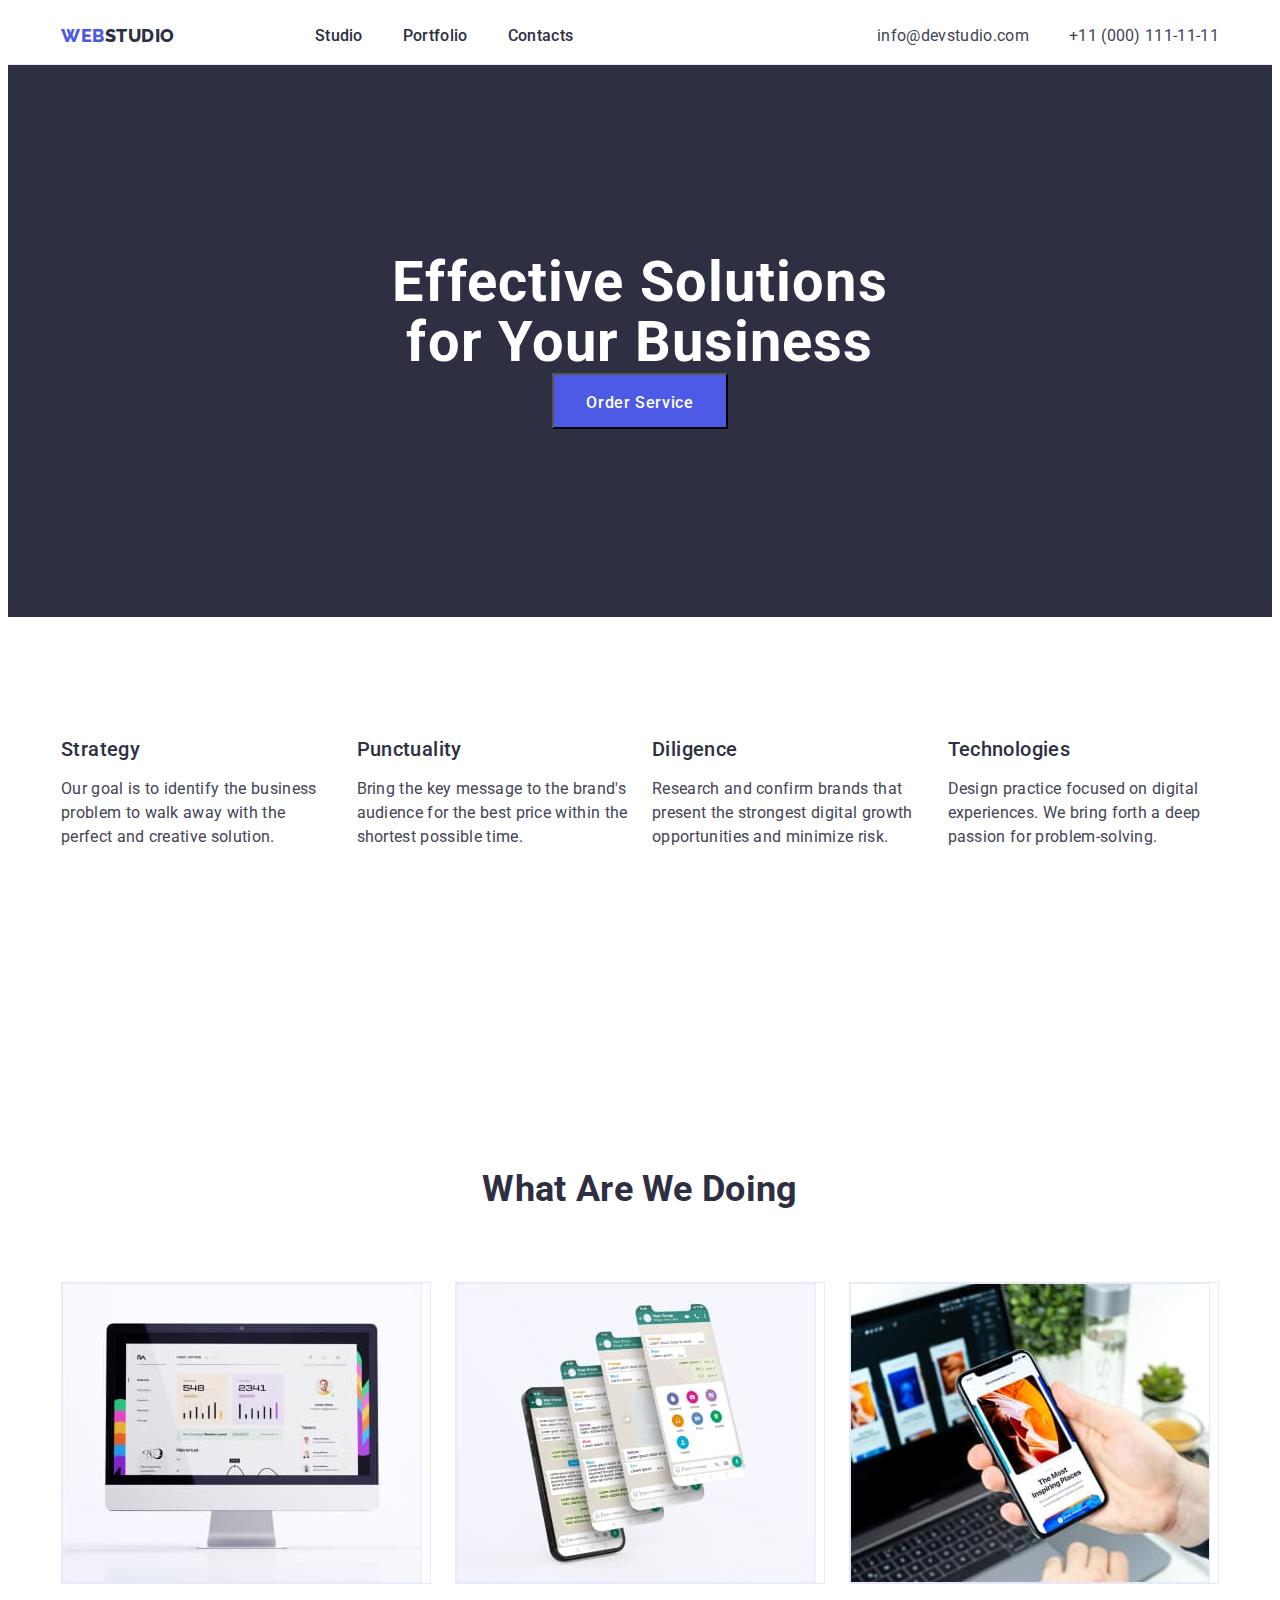
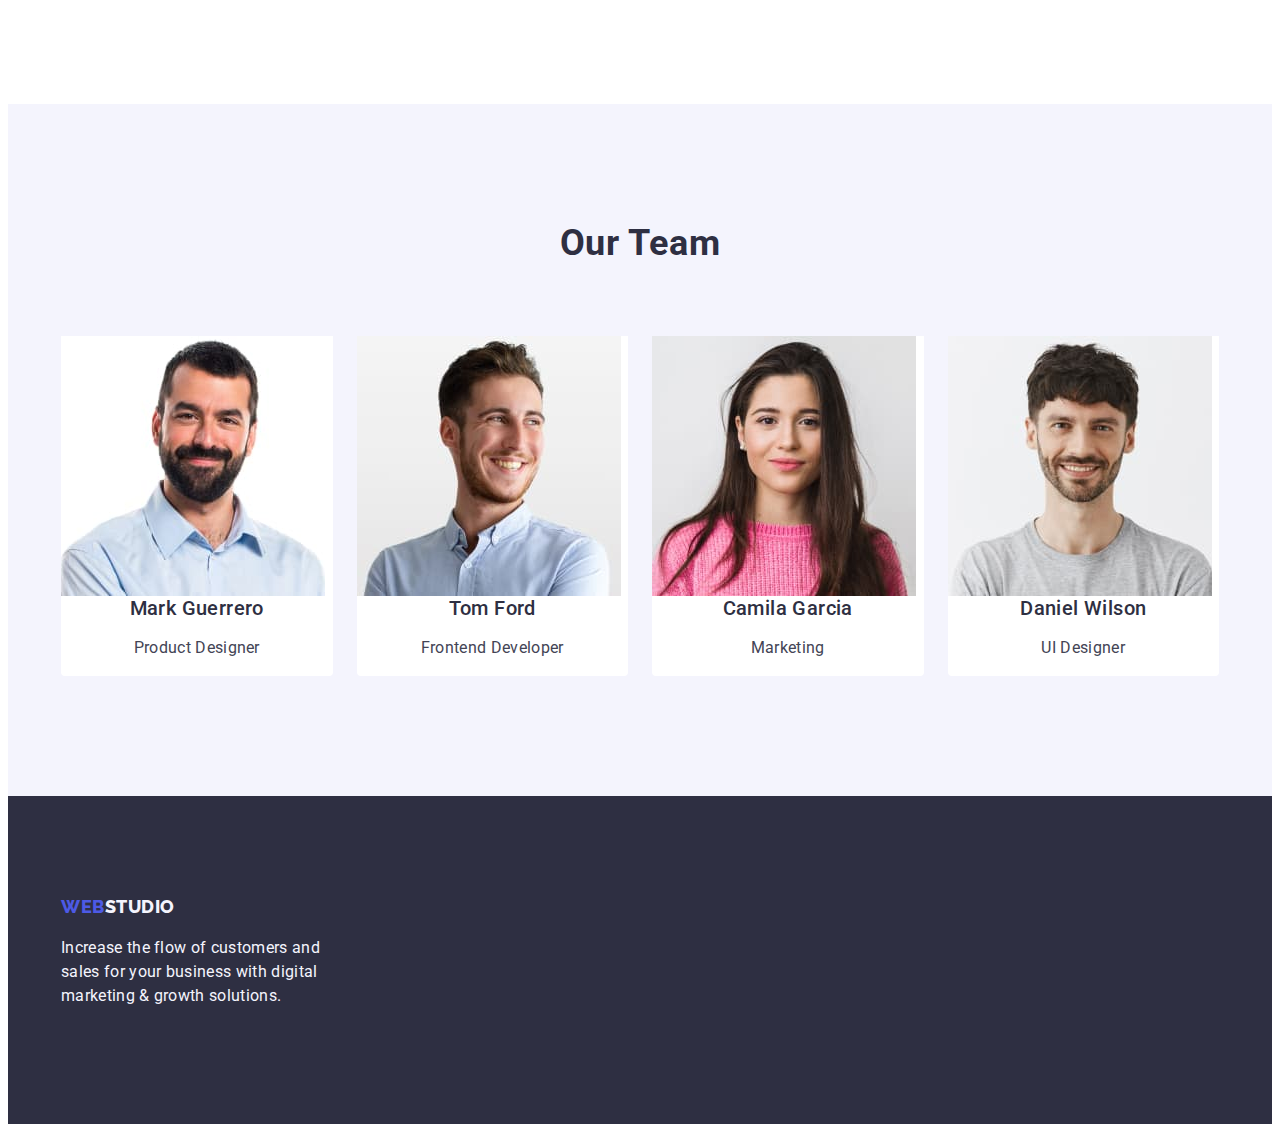
==== commit 757f399c: "update" ====
--- a/index.html
+++ b/index.html
@@ -57,7 +57,7 @@
     </header>
     <main class="main-title-section">
       <section class="main-title">
-        <div class="container">
+        <div class="container conteiner-button">
           <h1 class="main-title-text">Effective Solutions for Your Business</h1>
           <button class="button-main link" type="button">Order Service</button>
         </div>
@@ -117,35 +117,35 @@
       </section>
       <!-- ------OUR TEAM -->
       <section class="team-list">
-        <div class="container">
+        <div class="container ">
           <h2 class="team-photo">Our Team</h2>
           <ul class="team list">
             <li class="image-main">
               <img src="./images/image5.jpg" alt="man" width="264" />
               <div class="team-container">
-                <h3 class="list-text">Mark Guerrero</h3>
-                <p class="text-description">Product Designer</p>
+                <h3 class="list-text text">Mark Guerrero</h3>
+                <p class="text-description text">Product Designer</p>
               </div>
             </li>
             <li class="image-main">
               <img src="./images/image6.jpg" alt="man" width="264" />
               <div class="team-container">
-                <h3 class="list-text">Tom Ford</h3>
-                <p class="text-description">Frontend Developer</p>
+                <h3 class="list-text text">Tom Ford</h3>
+                <p class="text-description text">Frontend Developer</p>
               </div>
             </li>
             <li class="image-main">
               <img src="./images/image7.jpg" alt="woman" width="264" />
               <div class="team-container">
-                <h3 class="list-text">Camila Garcia</h3>
-                <p class="text-description">Marketing</p>
+                <h3 class="list-text text">Camila Garcia</h3>
+                <p class="text-description text">Marketing</p>
               </div>
             </li>
             <li class="image-main">
               <img src="./images/image8.jpg" alt="man" width="264" />
               <div class="team-container">
-                <h3 class="list-text">Daniel Wilson</h3>
-                <p class="text-description">UI Designer</p>
+                <h3 class="list-text text">Daniel Wilson</h3>
+                <p class="text-description text">UI Designer</p>
               </div>
             </li>
           </ul>
--- a/css/styles.css
+++ b/css/styles.css
@@ -7,6 +7,10 @@
 main-logo
 footer-logo  */
 /* ------------------------------------------------ */
+.text {
+  text-align: center;
+}
+
 .title-text {
   font-family: 'Roboto';
   font-size: 36px;
@@ -21,8 +25,9 @@
   line-height: 1.2;
   letter-spacing: 0.02em;
   color: var(--text-navy-color);
-  text-align: center;
-}
+
+}
+
 
 .text-description {
   font-family: 'Roboto';
@@ -30,7 +35,7 @@
   line-height: 1.5;
   letter-spacing: 0.02em;
   color: var(--text-slate-color);
-  text-align: center;
+
 }
 
 .text-footer {
@@ -105,6 +110,8 @@
 
 .list {
   list-style: none;
+  display: flex;
+  gap: 24px;
 }
 
 .team-list {
@@ -113,12 +120,12 @@
 }
 
 .container {
-  align-items: center;
+
   width: 1158px;
-  padding-left: 15px;
-  padding-right: 15px;
+  padding: 0 15px;
   margin: 0 auto;
-  outline: 2px solid violet;
+
+
 }
 
 
@@ -144,12 +151,12 @@
 }
 
 .nav-main {
-  font-family: "Raleway", sans-serif;
-  font-weight: 800;
+  font-family: "Roboto", sans-serif;
+  font-weight: 500;
   font-size: 18px;
   line-height: 1.17;
   letter-spacing: 0.03em;
-  text-transform: uppercase;
+
   color: #4D5AE5;
 
 }
@@ -193,6 +200,13 @@
 .top-line-nav a {
   color: #2E2F42;
   list-style: none;
+  font-family: 'Roboto', sans-serif;
+  font-weight: 500;
+  font-size: 16px;
+  line-height: 1.5;
+  letter-spacing: 0.02em;
+
+  color: #2E2F42;
 }
 
 .top-line-nav {
@@ -200,7 +214,7 @@
   list-style: none;
   color: #2E2F42;
 
-  font-family: 'Roboto';
+  font-family: 'Roboto', sans-serif;
   font-weight: 500;
   font-size: 16px;
   line-height: 1.5;
@@ -215,8 +229,19 @@
 
 }
 
-.top-studio {
+.top-studio link {
   padding: 24px 0;
+  font-family: 'Roboto', sans-serif;
+
+  font-weight: 500;
+  font-size: 16px;
+  line-height: 1.5;
+
+
+  letter-spacing: 0.02em;
+
+
+  color: #2E2F42;
 }
 
 
@@ -236,7 +261,7 @@
 .contacts-us a {
   color: #434455;
   list-style: none;
-  font-family: 'Roboto';
+  font-family: 'Roboto', sans-serif;
   line-height: 1.5;
   letter-spacing: 0.02em;
 
@@ -265,12 +290,13 @@
   background-color: #2E2F42;
 
   padding: 188px 0;
+
 }
 
 
 .main-title-text {
   color: #FFFFFF;
-  font-family: 'Roboto';
+  font-family: 'Roboto', sans-serif;
   font-size: 56px;
   line-height: 1.07;
   text-align: center;
@@ -282,6 +308,7 @@
   flex-grow: 1;
   margin: 0 auto;
 
+
 }
 
 .button-main {
@@ -296,24 +323,54 @@
   cursor: pointer;
 
   height: 56px;
-
-
-}
-
-.button-main {
+  align-items: center;
+
+
+
+  padding: 16px 32px;
+  gap: 10px;
+
+
   display: block;
+  margin-left: auto;
+  margin-right: auto
+}
+
+
+
+/* .button-main { */
+/*   
   min-width: 169px;
   border: none;
   border-radius: 4px;
-}
-
+ */
+
+/* font-weight: 500;
+    font-size: 16px;
+    line-height: 1.5;
+    letter-spacing: 0.04em;
+    cursor: pointer;
+    box-shadow: 0px 4px 4px rgba(0, 0, 0, 0.15);
+    border-radius: 4px;
+    padding: 16px 32px;
+    min-width: 169px;
+    height: 56px;
+    border: none;
+  
+} */
+
+/* 
 .main-description {
   width: calc((100% - 72px) / 4);
-}
+} */
 
 .button-main:hover,
 .button-main:focus {
   background-color: #404BBF
+}
+
+.main-title {
+  display: flex;
 }
 
 .main-about p {
@@ -330,7 +387,14 @@
   padding: 120px 0
 }
 
-.main-description {}
+.about-us {
+  margin: 0;
+  padding: 0;
+}
+
+.main-description {
+  width: calc((100% - 72px) / 4);
+}
 
 .about-us {
   display: flex;
@@ -340,7 +404,7 @@
 
 .list-text {
   margin-bottom: 8px;
-  width: calc((100% - 72px) / 4);
+
 }
 
 .about-us li {
@@ -349,7 +413,7 @@
   gap: 8px;
   flex-direction: column;
   color: #2E2F42;
-  font-weight: 500;
+
   font-size: 20px;
   line-height: 1.2;
 
@@ -372,7 +436,7 @@
   text-align: center;
   text-transform: capitalize;
   color: var(--header-color);
-  padding-bottom: 72px;
+
   margin-bottom: 72px;
 
 }
@@ -381,8 +445,15 @@
   display: flex;
   align-items: center;
   gap: 24px;
-  width: calc((100% - 48px) / 3);
-}
+
+}
+
+.our-work {
+  margin: 0;
+  padding: 0;
+}
+
+
 
 .our-work-pic {
   width: calc((100% - 48px) / 3);
@@ -401,26 +472,32 @@
 }  */
 
 .team-photo {
-  padding-top: 120px;
-  padding-bottom: 72px;
+
+
   margin-bottom: 72px;
 }
 
 .team-list {
   padding: 120px 0;
+}
+
+.team {
+  display: flex;
+  gap: 24px;
+
+}
+
+.team {
+  margin: 0;
+  padding: 0;
+
+}
+
+.image-main {
+
   width: calc((100% - 72px) / 4);
-
-}
-
-.team {
-  display: flex;
-  gap: 24px;
-
-}
-
-.image-main {
-  background-color: #FFFFFF;
-  width: calc((100% - 72px) / 4);
+  background-color: var(--background-color);
+  border-radius: 0px 0px 4px 4px;
 
 }
 
@@ -438,14 +515,8 @@
 
 }
 
-.image-main {
-  margin-right: 24px;
-}
-
-.team-container {
-  padding: 32px 16px;
-
-}
+
+
 
 
 .our-work li {
@@ -458,10 +529,6 @@
   border: 1px solid #E7E9FC;
 }
 
-.team-piccontainer {
-  width: 1440px;
-  outline: 2px solid violet;
-}
 
 .team li {
   display: inline-flex;
@@ -486,12 +553,11 @@
 
 .filter-button {
   min-width: 69px;
-  width: 586px;
-  height: 48px;
-  display: flex;
-  align-items: center;
+
+  display: flex;
+
   gap: 24px;
-  padding-left: 427px;
+
   justify-content: center;
   margin-bottom: 72px;
 
@@ -534,53 +600,46 @@
 
 
 .pic-portfolio {
-  outline: 2px solid green;
-  display: flex;
   align-items: center;
   gap: 24px;
   border: 1px solid #e7e9fc;
   padding: 32px 16px;
   border-top: none;
-}
+
+}
+
 
 
 .our-projects li {
   text-decoration: none;
   font-family: 'Roboto' sans-serif;
   color: #2E2F42;
-
   border: 1px solid #E7E9FC;
   background: #FFFFFF;
   font-family: 'Roboto';
 
 }
 
+
+
 .our-projects {
   display: flex;
   flex-wrap: wrap;
-  column-gap: 24px;
-  margin-right: 24px;
-  width: calc((100% - 48px) / 3);
-  row-gap: 48px;
-  border-radius: 0px 0px 4px 4px;
+  gap: 24px;
+
+
 }
 
 .images {
   width: calc((100% - 48px) / 3);
-
-}
-
-.image link {
-  text-decoration: none;
-  width: calc((100% - 48px) / 3);
+}
+
+/* .image link {
+  text-decoration: none;
+
   padding: 32px 16px;
-}
-
-.image-main {
-  border-radius: 0px 0px 4px 4px;
-  padding: 32px 16px;
-
-}
+} */
+
 
 
 
@@ -593,7 +652,7 @@
 .foot {
   background-color: #2E2F42;
   color: #F4F4FD;
-  font-family: 'Roboto';
+  font-family: 'Roboto', sans-serif;
   line-height: 1.5;
   letter-spacing: 0.02em;
   padding: 100px 0;
@@ -622,7 +681,7 @@
 }
 
 .footer-logo {
-  margin-bottom: 16px;
+
   display: inline-block;
 }
 
@@ -632,5 +691,5 @@
 }
 
 .foot-par {
-  min-width: 264px;
+  max-width: 264px;
 }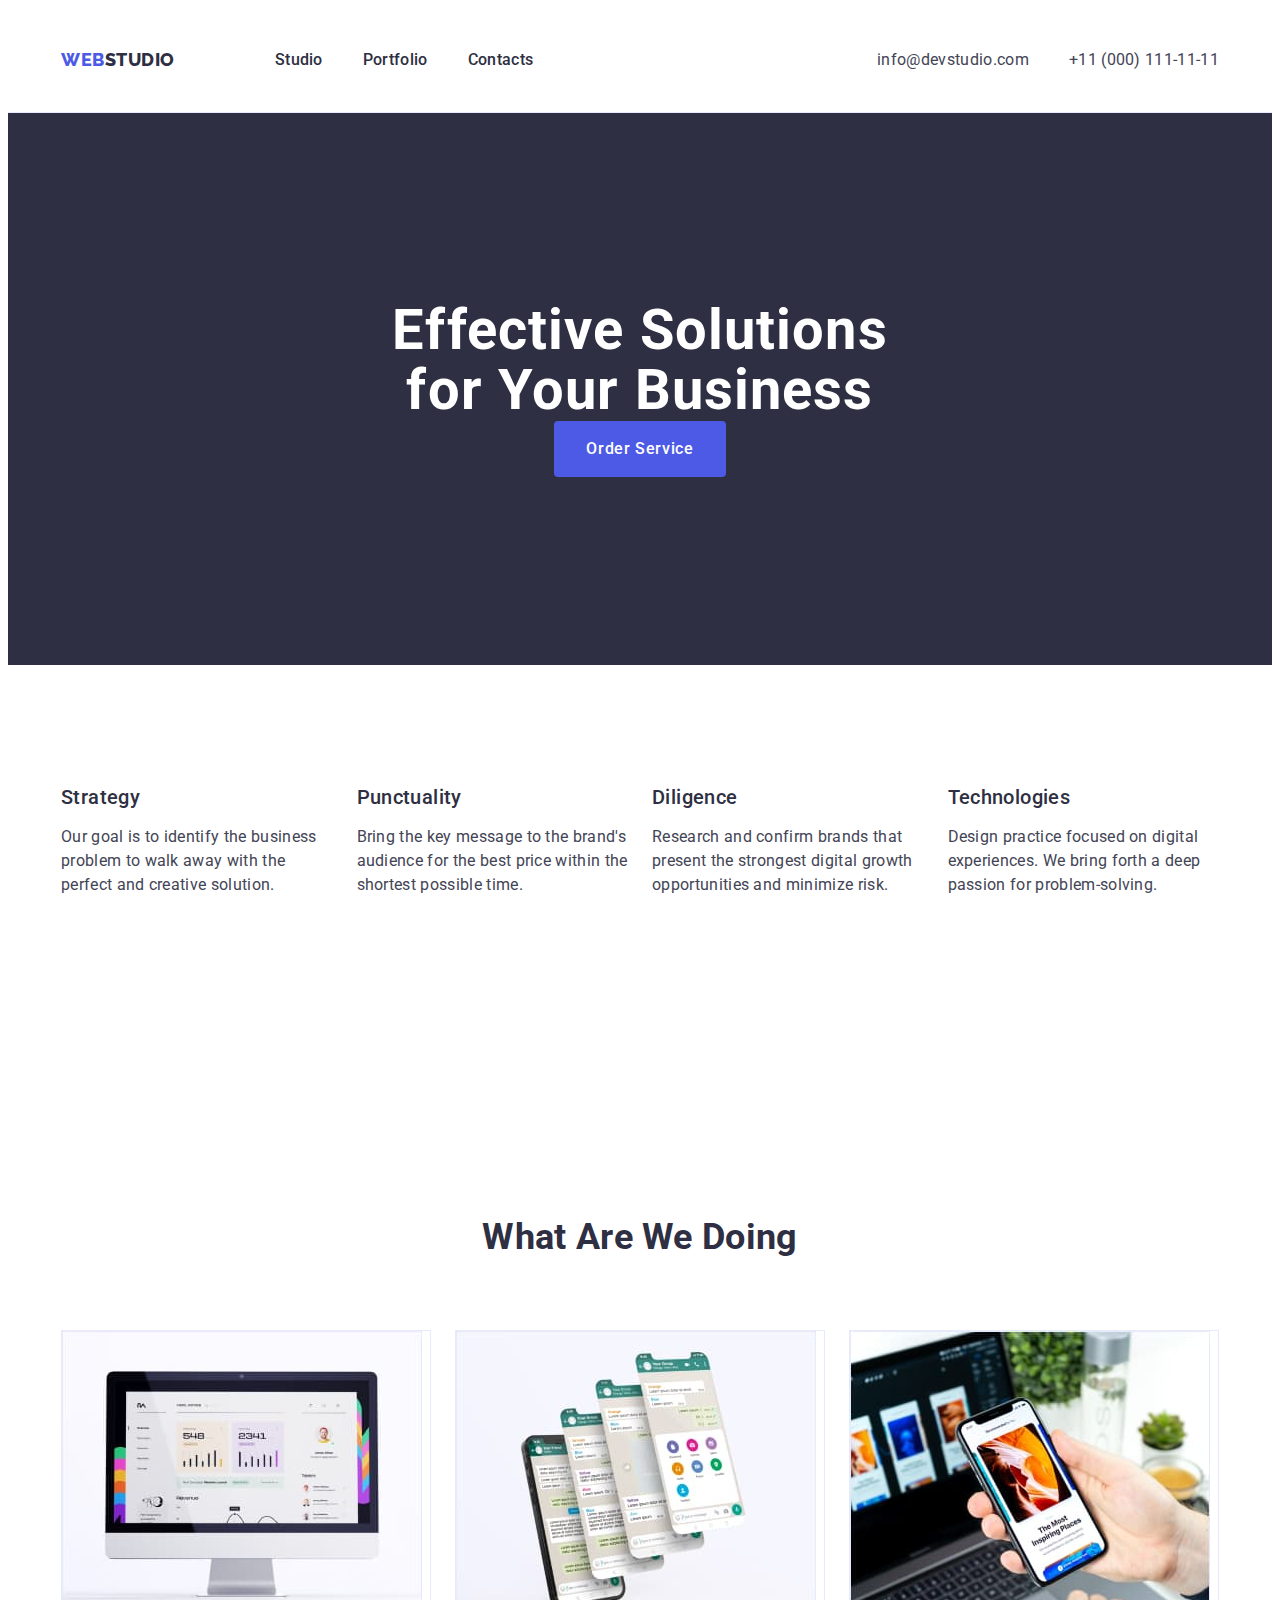
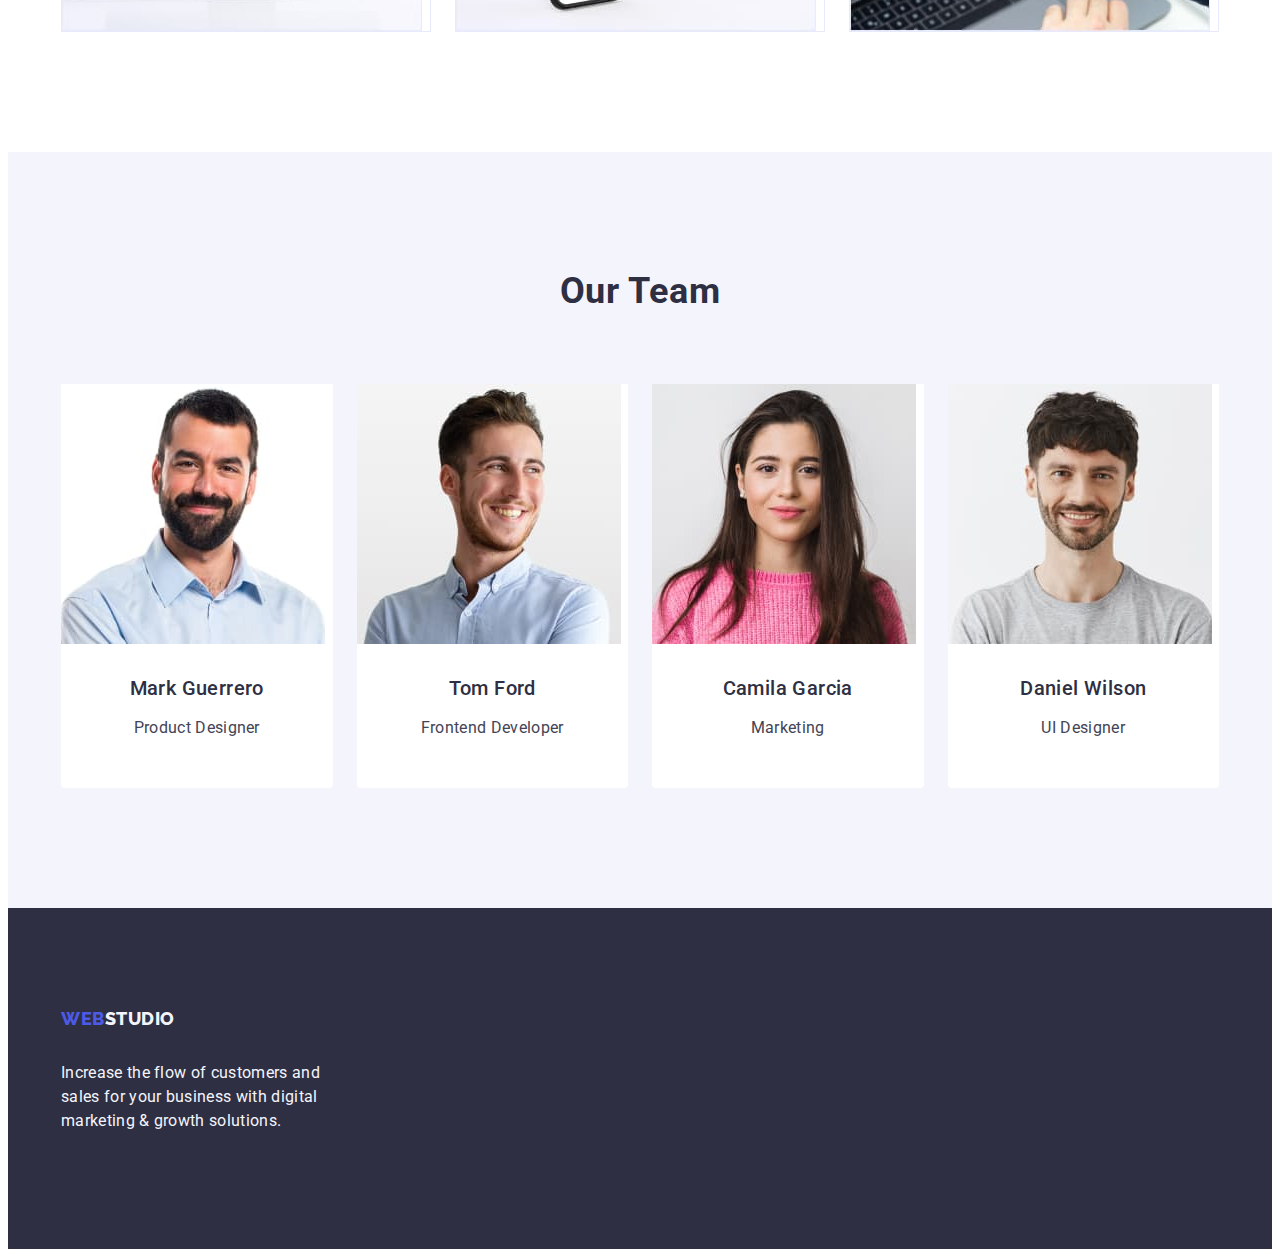
==== commit 04299c36: "update" ====
--- a/index.html
+++ b/index.html
@@ -65,7 +65,7 @@
       <!-- SECTION MAIN ABOUT -->
       <section class="main-about">
         <div class="container">
-          <h2 class="main" hidden>section 2</h2>
+          <h2 class="main visually-hidden"hidden>section 2</h2>
           <ul class="about-us list">
             <li class="main-description">
               <h3 class="list-text">Strategy</h3>
--- a/css/styles.css
+++ b/css/styles.css
@@ -135,6 +135,7 @@
 .top-line {
   border-bottom: 1px solid #e7e9fc;
 
+
 }
 
 .top-conteiner {
@@ -226,7 +227,7 @@
   display: flex;
   align-items: center;
   gap: 40px;
-
+  padding: 24px 0
 }
 
 .top-studio link {
@@ -280,6 +281,19 @@
 
 
 /* ---------------SECTION 2----------------------- */
+
+.visually-hidden {
+  position: absolute;
+  width: 1px;
+  height: 1px;
+  margin: -1px;
+  border: 0;
+  padding: 0;
+  white-space: nowrap;
+  clip-path: inset(100%);
+  clip: rect(0 0 0 0);
+  overflow: hidden;
+}
 
 .main-about {
   padding: 120px 0;
@@ -324,9 +338,9 @@
 
   height: 56px;
   align-items: center;
-
-
-
+  min-width: 169px;
+  border: none;
+  border-radius: 4px;
   padding: 16px 32px;
   gap: 10px;
 
@@ -515,6 +529,10 @@
 
 }
 
+.team-container {
+  padding: 32px 16px;
+}
+
 
 
 
@@ -626,8 +644,15 @@
   display: flex;
   flex-wrap: wrap;
   gap: 24px;
-
-
+  row-gap: 48px;
+
+
+
+}
+
+.images {
+  margin: 0;
+  padding: 0;
 }
 
 .images {
@@ -670,6 +695,7 @@
   text-transform: uppercase;
   color: #4D5AE5;
   display: inline-block;
+  margin-bottom: 16px;
 }
 
 
